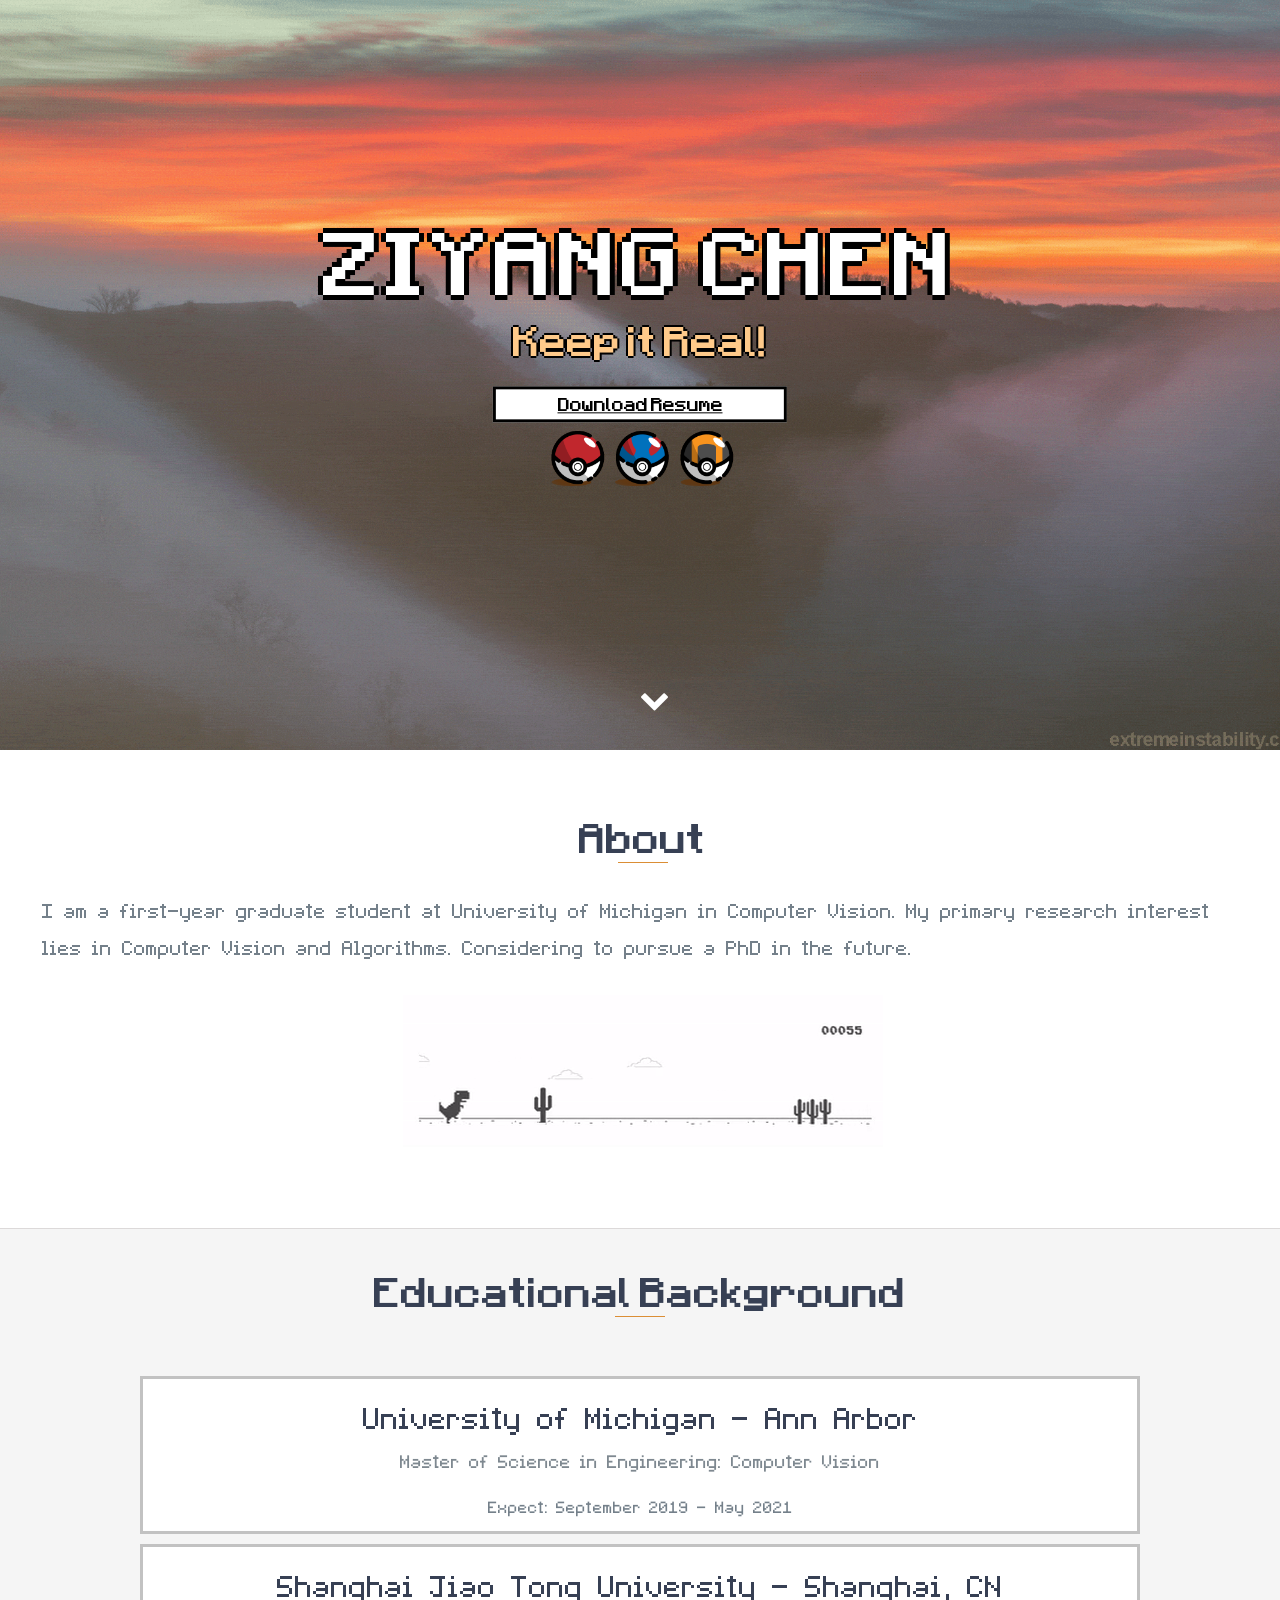
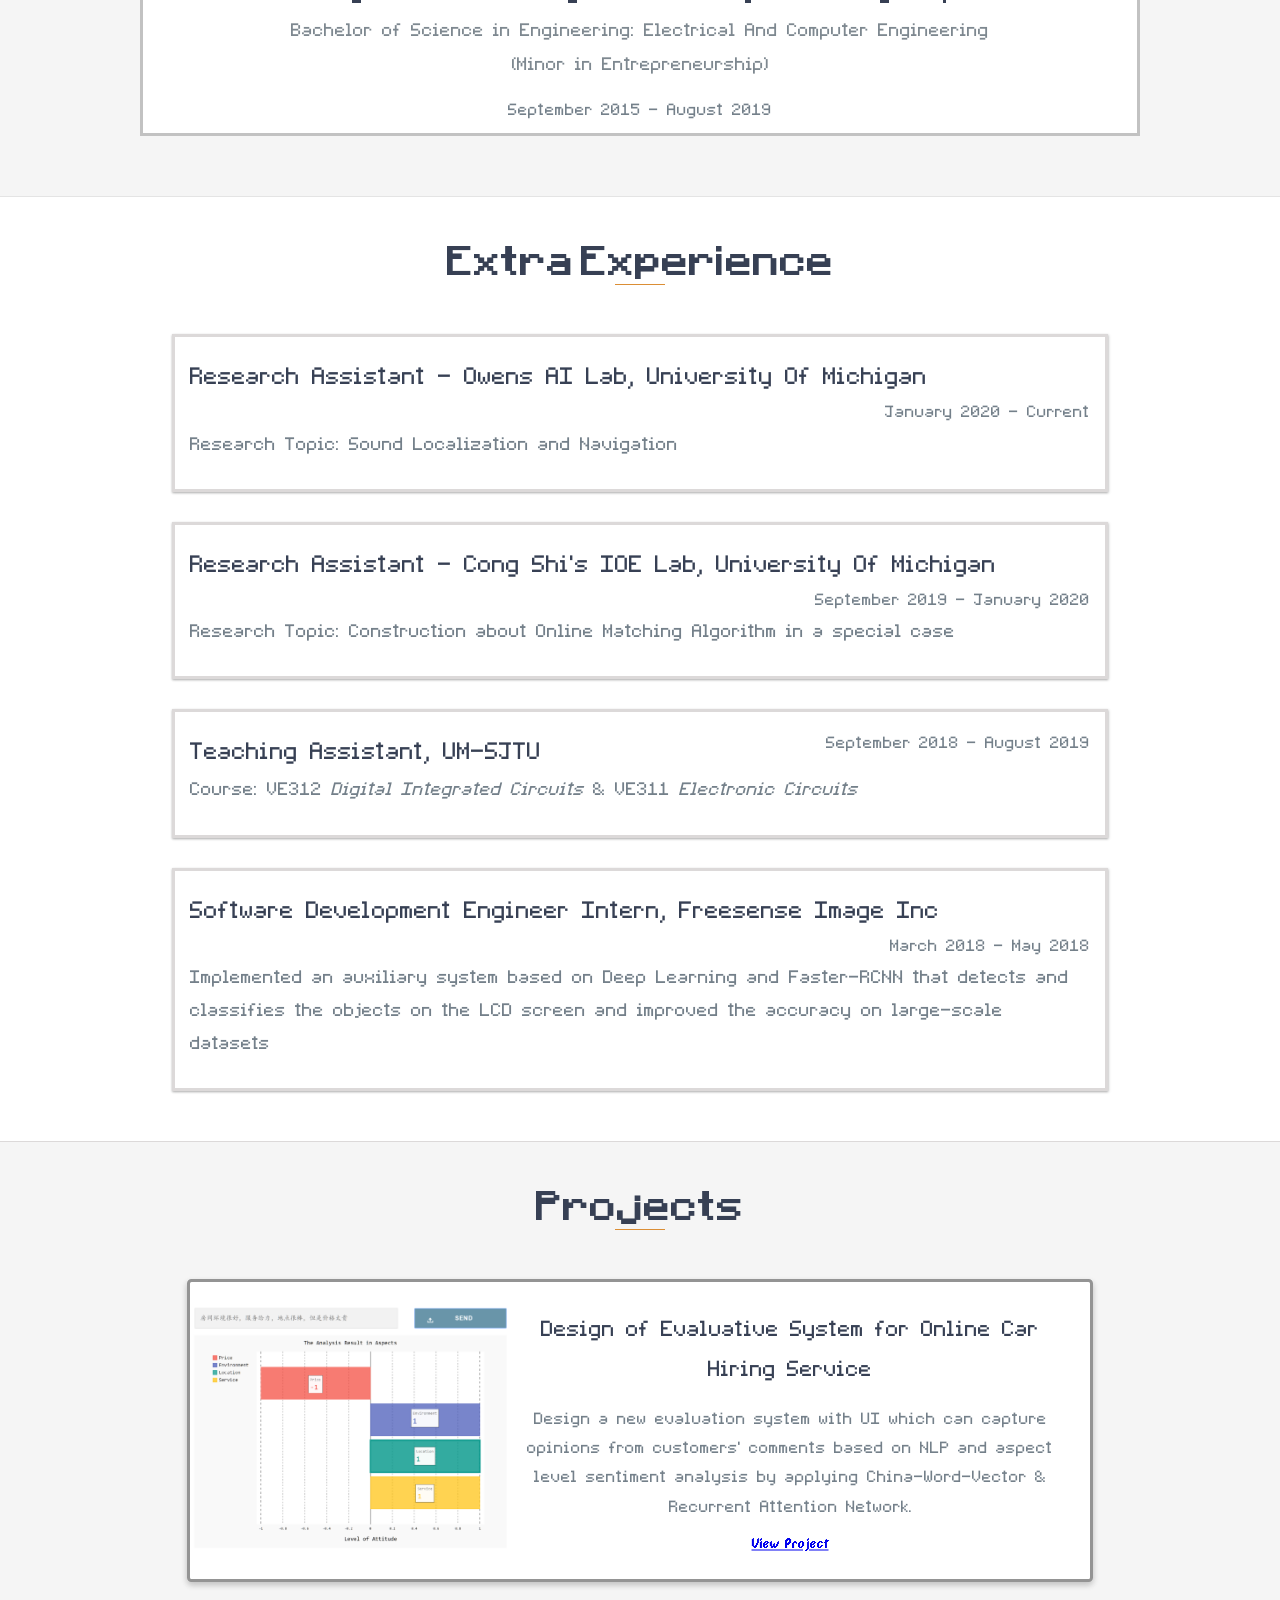
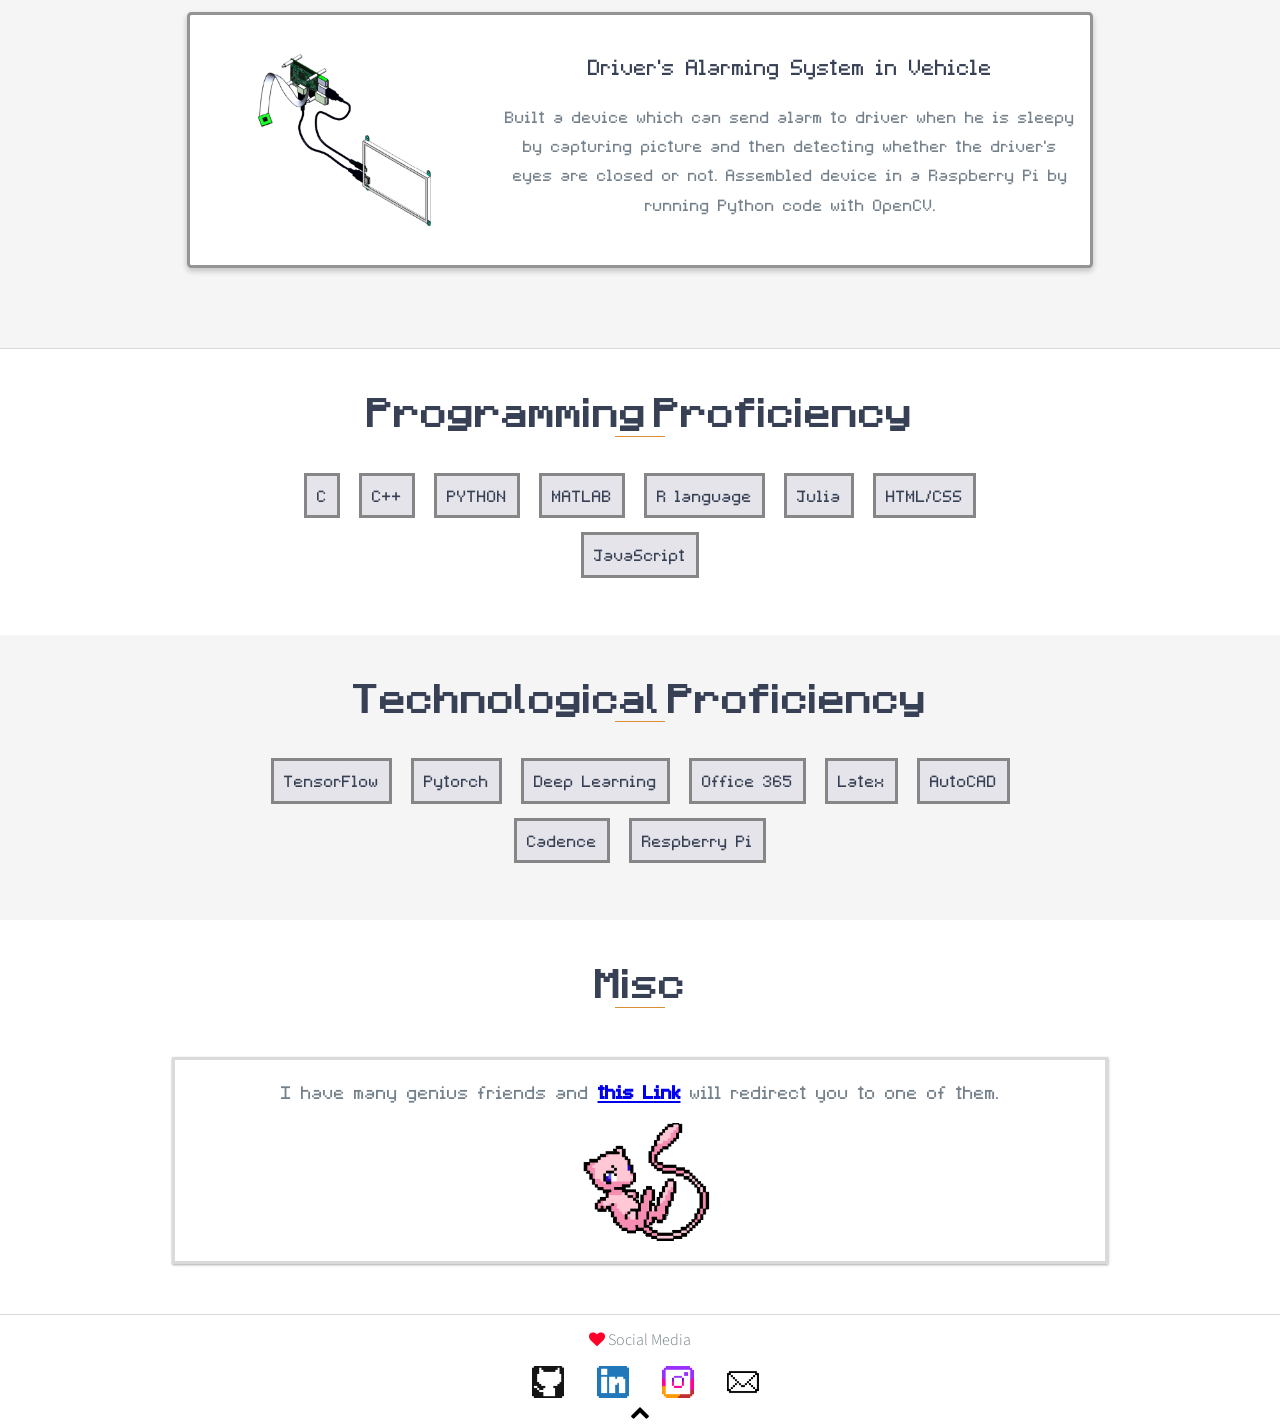
==== JustForFun/index.html @ d4f179ec "redesign" ====
﻿<!--
Tile: CZY's personal GitHub page 
Author: Ziyang Chen  
Cited from: Krishnakanth Alagiri (KK)
Description: This file contains all structure of my portfolio page
-->
<!DOCTYPE html>
<head>
  <meta charset="utf-8">
  <title>Ziyang Chen | IFICL
  </title>
  <meta http-equiv="X-UA-Compatible" content="IE=edge">
  <meta name="description" content="It is my perisonal website just for fun.">
  <meta name="author" content="Ziyang Chen">
  <meta name="viewport" content="width=device-width, initial-scale=1">
  <link rel="shortcut icon" href="images/favicon.ico" type="image/x-icon">
  <link rel="icon" href="images/favicon.ico" type="image/x-icon">
  <link rel="stylesheet" href="libs/font-awesome/css/font-awesome.min.css">
  <link rel="stylesheet" href="assets/css/styles.css">
  <link rel="stylesheet" href="assets/css/effects.css">
  <link rel="stylesheet" href="assets/css/retro.css">
</head>
<body>
  <section id="top" class="hero">
    <div id="hero-overlay">
      <section class="navigation">
        <header>
        </header>
      </section>
      <span id="to-top">
        <div class="down-arrow floating-arrow">
          <a href="#about">
            <i class="fa fa-chevron-down" aria-hidden="true">
            </i>
          </a>
        </div>
        <div class="hero-text" id="fadein hero-overlay">
          <h1>Ziyang Chen
          </h1>
          <h2>Keep it Real!
          </h2>
          <br>
          <div align="center"><a href="../docs/CV-Ziyang_Chen.pdf" class="btn"> Download Resume
          </a></div>
          <div align="center"><img src="images/balls.png" style="zoom:30%" alt = "pic" /></div>
        </div>
        </div>
      </span>
  </section>
  <section id="about">
    <h2 class="heading">About
    </h2>
    <p> I am a first-year graduate student at University of Michigan in Computer Vision. My primary research interest lies in Computer Vision and Algorithms. Considering to pursue a PhD in the future.
    </p>
    <!-- <div align="center"><img id='mypic' src="images/go.gif"
        onmouseover="this.src = 'images/self.jpg'; this.style = 'zoom:3%'"
        onmouseout="this.src = 'images/go.gif'; this.style = 'zoom:100%'" />
    </div> -->

    <div align="center"><img id = 'mypic' src="images/go.gif" onclick = "mynext()" />
      <script>
        var flag = 0;
        function mynext() {
          
          var img = document.getElementById('mypic');
          img.blur();
          if (flag == 0) {
            img.src = "../images/self.jpg";
            img.style = "zoom:3%";
            flag = 1;
          }
          else {
            img.src = "images/go.gif";
            img.style = "zoom:80%";
            flag = 0;
          }
        }
      </script>
    </div>
  </section>
  <div id="education" class="background-alt">
    <h2 class="heading">Educational Background
    </h2>
    <div id="education-timeline">
      <div data-date="September 2019 – Current">
        <h3> University of Michigan - Ann Arbor
        </h3>
        <h4> Master of Science in Engineering: Computer Vision
        </h4>
        <p>
          Expect: September 2019 - May 2021
        </p> 
      </div>
      <div data-date="September 2015 – August 2019">
        <h3> Shanghai Jiao Tong University - Shanghai, CN
        </h3>

        <h4>Bachelor of Science in Engineering: Electrical And Computer Engineering
        </br>
          (Minor in Entrepreneurship)
        </h4>
        <p>
          September 2015 - August 2019
        </p>
      </div>
    </div>
  </div>
  <div id="x-education">
    <h2 class="heading">Extra Experience
    </h2>
    <div class="x-education-block shadow">
      <h3>Research Assistant - Owens AI Lab, University Of Michigan
      </h3>
      <span class="x-education-date">January 2020 - Current
      </span>
      <h4> Research Topic: Sound Localization and Navigation
      </h4>
    </div>
    <div class="x-education-block shadow">
      <h3>Research Assistant - Cong Shi's IOE Lab, University Of Michigan
      </h3>
      <span class="x-education-date">September 2019 - January 2020
      </span>
      <h4> Research Topic: Construction about Online Matching Algorithm in a special case
      </h4>
    </div>
    <div class="x-education-block shadow">
      <h3>Teaching Assistant, UM-SJTU
      </h3>
      <span class="x-education-date">September 2018 - August 2019
      </span>
      <h4>Course: VE312 <I>Digital Integrated Circuits</I> & VE311 <I>Electronic Circuits </I>
      </h4>
    </div>
    <div class="x-education-block shadow">
      <h3>Software Development Engineer Intern, Freesense Image Inc
      </h3>
      <span class="x-education-date">March 2018 - May 2018
      </span>
      <h4>Implemented an auxiliary system based on Deep Learning and Faster-RCNN that detects and classifies the objects on the LCD screen and improved the accuracy on large-scale datasets
      </h4>
    </div>
  </div>
  <div id="projects" class="background-alt">
    <h2 class="heading">Projects
    </h2>
    <div class="container">
      <div class="row">
        <div class="project shadow-large">
          <div class="project-image">
            <img src="../images/capstone.png" style="zoom:22%; padding-top: 100px; padding-bottom: 100px;" alt="Capstone" />
          </div>
          <div class="project-info">
            <h3>Design of Evaluative System for Online Car Hiring Service
            </h3>
            <p>Design a new evaluation system with UI which can capture opinions from customers' comments based on NLP and aspect level sentiment analysis by applying China-Word-Vector & Recurrent Attention Network.
            </p>
            <a href="https://github.com/IFICL/VE450-Final-Project">View Project
            </a>
          </div>
        </div>
        <div class="project shadow-large">
          <div class="project-image">
            <img src="../images/VG101.png" style="zoom:32%; padding-top: 100px; padding-bottom: 100px; padding-left: 200px;" alt="VG101" />
          </div>
          <div class="project-info">
            <h3>Driver's Alarming System in Vehicle
            </h3>
            <p>Built a device which can send alarm to driver when he is sleepy by capturing picture and then detecting whether the driver's eyes are closed or not. Assembled device in a Raspberry Pi by running Python code with OpenCV. 
            </p>
          </div>
        </div>
      </div>
    </div>
  </div>
  <div id="skills">
    <h2 class="heading">Programming Proficiency
    </h2>
    <ul>
      <li>C
      </li>
      <li>C++
      </li>
      <li>PYTHON
      </li>
      <li>MATLAB
      </li>
      <li> R language
      </li>
      <li> Julia
      </li>
      <li> HTML/CSS
      </li>
      <li> JavaScript
    </ul>
  </div>
  <div id="skills" class="background-alt">
    <h2 class="heading">Technological Proficiency
    </h2>
    <ul>
      <li> TensorFlow
      </li>
      <li> Pytorch
      </li>
      <li> Deep Learning
      </li>
      <li> Office 365
      </li>
      <li> Latex
      </li>
      <li> AutoCAD
      </li>
      <li> Cadence
      </li>
      <li> Respberry Pi
      </li>
    </ul>
  </div>
  <!-- <div id="contact-me">
    <div id="contact-me-overlay">
      <h2 class="heading">Get in Touch
      </h2>
      <div id="contact-me-form">
        <form method="POST" action="about_blank">
          <input type="hidden" name="_subject" value="Contact request from personal website" />
          <input type="email" class="shadow" name="_replyto" placeholder="Your email" required>
          <textarea name="message" class="shadow" placeholder="Your message go here" required>
          </textarea>
          <button class="btn" type="submit">Send Message
          </button>
        </form>
      </div>
    </div>
  </div> -->
  <div id="x-education">
    <h2 class="heading"> Misc
    </h2>
    <div class="x-education-block shadow" style ="text-align: center">
      <!-- <h3>Lorem ipsum dolor sit
      </h3> -->
      <script>
        var sites = [
            'https://jasonqsy.github.io/',
            'https://c-t-a.me/#',
            'https://carolzxyzxy.github.io/',
            'https://yangych29.github.io/index.html',
            'https://w-yi.github.io/',
            'https://jinlinyi.github.io'
        ];
      
        function randomSite() {
            var i = parseInt(Math.random() * sites.length);
            location.href = sites[i];
        }
      </script>
      <h4>I have many genius friends and <a href='#' onclick="randomSite();"><b>this Link</b></a> will redirect you to one of them.
      </h4>
      <div align="center"><img src="images/mohuan.png" style="zoom:30%" alt="pic" /></div>
    </div>
    
  </div>
  <footer>
    </span>
  <div class="mobile">
    <p>
        <span class="fa fa-heart love">
          </a>
        </span> Social Media
    </p>
    <div class="social-mob">
      <a href="https://github.com/IFICL" target="_blank">
        <img src="assets/img/icons/GitHub.png" alt="IFICL - GitHub">
      </a>
      <a href="https://linkedin.com/" target="_blank">
        <img src="assets/img/icons/LinkedIn.png" alt="Ziyang Chen - LinkedIn">
      </a>
      <a href="https://www.instagram.com/" target="_blank">
        <img src="assets/img/icons/Instagram.png" alt="Ziyang Chen - Instagram">
      </a>
      <a href="mailto:czyang@umich.edu" target="_blank">
        <img src="assets/img/icons/Mail.png" alt="Ziyang Chen - Mail">
        </div>
    </div>
    <span id="to-top">
      <div class="up-arrow floating-arrow">
        <a href="#top">
          <i class="fa fa-chevron-up" aria-hidden="true">
          </i>
        </a>
      </div>
      </footer>
    <script src="https://ajax.googleapis.com/ajax/libs/jquery/1.12.4/jquery.min.js">
    </script>
    </body>
  </html>
---- JustForFun/assets/css/styles.css ----
/*
*	 Title: Pixel Portfolio Stylesheet
*  Author: Krishnakanth Alagiri (KK)
*  Repo: https://github.com/KrishnaAlagiri/Pixel-Portfolio-Webite
*  Issues: https://github.com/KrishnaAlagiri/Pixel-Portfolio-Webite/issues
*  Description: This file contains all the styles associated with the page
*/
/* General Attributes */
@import url('https://fonts.googleapis.com/css?family=Roboto:300,900|Source+Sans+Pro:300,400');
@font-face {
font-family: "retro";
src: url("../../libs/fonts/Pixel-Miners.otf") format("opentype");
}
@font-face {
font-family: "retro1";
src: url("../../libs/fonts/dpcomic.ttf") format("truetype");
}
@font-face {
font-family: "myfont";
src: url("../../libs/fonts/EXEPixelPerfect.ttf") format("truetype");
}
html {
scroll-behavior: smooth;
font-size: 18px;
-webkit-font-smoothing: antialiased;
cursor: URL("../../assets/img/cursor/cursor.png"), auto !important;
}
body {
margin: 0;
padding: 0;
border: none;
font-family: 'retro1', sans-serif;
line-height: 1.15;
font-size: 16px;
}
.background-alt {
background: #F5F5F5;
margin: 0;
padding: 0;
border: none;
}
.shadow {
box-shadow: 1px 1px 3px rgba(0, 0, 0, 0.12), 0px 1px 2px rgba(0, 0, 0, 0.24);
}
.shadow-large {
box-shadow: 0px 3px 6px rgba(0, 0, 0, 0.08), 0px 3px 6px rgba(0, 0, 0, 0.15);
}
.heading {
position: relative;
display: inline-block;
font-family: 'retro', sans-serif;
font-size: 2.0em;
font-weight: 300;
margin: 0 0 30px 0;
}
.heading:after {
position: absolute;
content: '';
top: 100%;
height: 1px;
width: 50px;
left: 0;
right: 0;
margin: 0 auto;
background: #db8e35;
}
.btn {
color:inherit;
font-family: "retro", sans-serif;
font-size: 0.9em;
background: white;
padding: 0.3rem 3.4rem;
border: 3px solid black;
margin-right: 2.6rem;
box-shadow: 0 0 0 black;
transition: all 0.2s;
padding-top: 10px;
/* position:absolute;
left: 26.5% */
}
.btn:last-child {
margin: 0;
}
a, .slider {
cursor: URL("../../assets/img/cursor/cursor-click.png"), auto;
}
.btn:hover {
box-shadow: 0.4rem 0.4rem 0rem black;
cursor: URL("../../assets/img/cursor/cursor-click.png"), auto;
/*transform: translate(-0.4rem, -0.4rem);*/
}
.btn:active {
box-shadow: 0 0 0 black;
transform: translate(0, 0);
cursor: URL("../../assets/img/cursor/cursor-click.png"),active;
}
/* Hero section */
.hero {
min-height: 750px;
background: url("../../assets/img/hero-min.gif") center center;
-webkit-background-size: cover;
-moz-background-size: cover;
-o-background-size: cover;
background-size: cover;
position: relative;
text-align: center;
align-items: center;
}
.hero .down-arrow a{
color: #fff;
font-size: 30px;
position: absolute;
bottom: 30px;
left: 50%;
animation: pulsate 1.4s ease;
animation-iteration-count: infinite;
padding-top: 5px
}
.hero .down-arrow a:hover {
color: #fff;
text-shadow: 2px 2px 4px rgba(128, 49, 0, 0.8);
transition:.5s ease all;
}
.hero-text {
position:absolute;
z-index:10;
top:50%;
left:50%;
transform:translate(-50%, -50%);
text-align:center;
}
.hero-text h1, .hero-text h2 {
margin:0;
color: #fff;
}
.hero-text h1 {
color:#fff;
font-family: "retro", sans-serif;
font-weight:900;
font-size:4.35em;
text-transform:uppercase;
letter-spacing:0.05em;
line-height:1.1em;
margin-bottom:15px;
text-shadow: -5px 0 black, 0 5px black, 5px 0 black, 0 -5px black;
}
.hero-text h2 {
color:#1a1611;
font-family: "retro", sans-serif;
font-weight:400;
font-size:2em;
color: #ffca8a;
text-shadow: -2px 0 black, 0 2px #000, 2px 0 #000, 0 -2px #000;
margin-bottom:15px
}
#hero-overlay {
position:absolute;
height:100%;
width:100%;
top: 0px;
right: 0px;
bottom: 0px;
left: 0px;
background:rgba(236, 175, 8, 0.2);
}
/* About Section */
#about {
display: flex;
align-items: center;
justify-content: center;
margin: 0 auto;
padding: 75px 5px;
padding-left: 200px;
border-bottom: 1px solid #dcd9d9;
font-family: 'retro1', sans-serif;
}
#about h2 {
color: #374054;
position:absolute;
align-items: center;
justify-content: center;
text-align: left;
z-index:10;
top:50%;
left:0%;
text-align:center;
float: left;
width: 33.33%;
position: relative;
padding-left: 15px;
padding-right: 15px;
min-height: 1px;
font-size: 2.0em;
}
#about p {
color: #74808a;
margin: 0;
padding-bottom: 30px;
padding-right: 11em;
font-size: 2.0em;
/* Delete this parameter and the font will restored. */
font-family: myfont;
}
#about img{
    cursor: pointer;
    transition: all 0.6s;
}
#about img:hover{
    transform: scale(1.2);
}

/* education Section */
#education {
padding: 50px 15px;
text-align: center;
border-bottom: 1px solid #e4e4e4;
}
#education h2 {
color: #374054;
}
#education-timeline {
margin: 30px auto 0 auto;
position: relative;
max-width: 1000px;
}
#education-timeline div {
background: #fff;
padding: 10px;
margin-bottom: 10px;
border: 3px solid #c2c2c2
}
#education-timeline h3 {
font-size: 3.0em;
font-weight: 300;
color: #374054;
display: inline-block;
margin: 0;
/* Delete this parameter and the font will restored. */
font-family: myfont;
}
#education-timeline h4 {
font-size: 1.8em;
font-weight: 300;
color: #7e8890;
margin: 0 0 15px 0;
/* Delete this parameter and the font will restored. */
font-family: myfont;
}
#education-timeline p {
color: #74808a;
font-size: 1.6em;
/* Delete this parameter and the font will restored. */
font-family: myfont;
margin: 0;
}
#education-timeline:before,#education-timeline:after {
content: none;
}
/* x(xtra)education Section */
#x-education {
padding: 50px 15px 20px 15px;
border-bottom: 1px solid #dcd9d9;
text-align: center
}
#x-education h2 {
color: #374054;
margin-bottom: 50px;
}
.x-education-block {
max-width: 900px;
margin: 0 auto 30px auto;
padding: 15px;
border: 3px solid #dcd9d9;
text-align: left;
}
.x-education-block h3 {
font-weight: 500;
float: left;
margin: 0;
color: #374054;
font-size: 2.4em;
/* Delete this parameter and the font will restored. */
font-family: myfont;
}
.x-education-block span {
color: #74808a;
float: right;
/* Delete this parameter and the font will restored. */
font-family: myfont;
font-size: 1.6em;
}
.x-education-block h4 {
color: #74808a;
clear: both;
font-weight: 500;
margin: 0 0 15px 0;
font-size: 1.8em;
/* Delete this parameter and the font will restored. */
font-family: myfont;
}
.x-education-block p,.x-education-block ul {
margin: 0;
color: #74808a;
font-size: inherit;
font-size: 1.5em;
}
.x-education-block ul {
padding: 0 0 0 15px;
font-size: 1.5em;
}
/* projects Section */
#projects {
padding: 50px 15px;
border-bottom: 1px solid #dcd9d9;
text-align: center;
}
#projects h2 {
color: #374054;
margin-bottom: 50px;
}
.project {
position: relative;
max-width: 900px;
margin: 0 auto 30px auto;
overflow: hidden;
background: #fff;
border-radius: 4.5px;
border: 3px solid #949494;
}
.project-image {
float: left;
}
.project-cc-image {
min-width: 300px;
min-height: 300px;
background-position: center center;
background-size: cover;
background-repeat: no-repeat;
}
.project-image img:before {
content: ' ';
position: absolute;
background-image: url("../../assets/img/fallback.jpg");
display: inline-block;
min-width: 300px;
min-height: 300px;
background-repeat: no-repeat;
}
.project-info {
position: absolute;
top: 50%;
transform: translateY(-50%);
margin-left: 300px;
padding: 15px;
}
.project-info h3 {
font-size: 2.2em;
font-weight: 300;
color: #374054;
margin: 0 0 15px 0;
/* Delete this parameter and the font will restored. */
font-family: myfont;
}
.project-info p {
color: #74808a;
margin: 0 0 15px 0;
font-size: 1.6em;
/* Delete this parameter and the font will restored. */
font-family: myfont;
}
#more-projects {
display: none;
}
/* skills Section */
#skills {
padding: 50px 15px;
text-align: center;
}
#skills h2 {
color: #374054;
margin-bottom: 30px;
}
#skills ul {
display: block;
margin: 0 auto;
padding: 0;
max-width: 800px;
}
#skills li {
display: inline-block;
margin: 7px;
padding: 5px 10px;
color: #374054;
background: #e4e4ea;
list-style: none;
font-size: 1.6em;
border: 3px solid #868687;
/* Delete this parameter and the font will restored. */
font-family: myfont;
}
/* contact Section */
#contact-me {
padding: 50px 15px;
/*Blue Just in case*/
/*background:#3498db;*/
/*Orange (alt. #ffa500)*/
background: #f39c12;
text-align: center;
background-image: url("../../assets/img/contact_us.jpg");
}
#contact-me h2 {
margin: 0 0 15px 0;
color: #fff;
font-weight: 500;
}
#contact-me-form {
max-width: 500px;
margin: 0 auto;
}
#contact-me-form input,#contact-me-form textarea {
display: block;
width: 100%;
padding: 10px;
border-radius: 4px;
border: none;
margin-bottom: 10px;
font-size: 0.8em;
/*Red Textbox Colour*/
background: #aa381c;
color: #fff;
transition: .5s ease all;
}
#contact-me-form textarea {
height: 150px;
}
#contact-me-form button {
display: block;
width: 105%;
}
#contact-me-form input:focus,#contact-me-form textarea:focus,#contact-me-form textarea:hover,#contact-me-form input:hover {
outline: none;
color: #b35542;
}
#contact-me-form input::-webkit-input-placeholder,#contact-me-form textarea::-webkit-input-placeholder {
color: #f2f2f2;
}
#contact-me-form textarea,#contact-me-form input {
color:inherit;
font-family: "retro", sans-serif;
background: white;
margin-right: 2.6rem;
border: 3px solid black;
}
#contact-me-form textarea:focus,#contact-me-form input:focus,#contact-me-form textarea:hover,#contact-me-form input:hover{
cursor: URL("../../assets/img/cursor/cursor-edit.png"), auto;
}
#contact-me-form textarea:focus,#contact-me-form input:focus {
border: 3px solid #209cee;
box-shadow: 0 0 0 #209cee;
}
#contact-me-form input::-webkit-input-placeholder,#contact-me-form textarea::-webkit-input-placeholder {
color: #000;
}
/* Footer Section */
footer {
font-family: 'Source Sans Pro', sans-serif;
text-align: center;
position: relative;
clear: both;
color: #74808a;
font-size: 16px;
font-weight: 300;
z-index: 10;
height: 3em;
margin-top: 0em;
}
.copyright {
padding-top: 20px;
}
.copyright p {
margin: 0;
color: #74808a;
}
.up-arrow a {
color: #000;
font-size: 20px;
}
.up-arrow a:hover {
color: #f39c12;
text-shadow: 2px 2px 4px rgba(128, 49, 0, 0.3);
}
.love {
color:rgb(255, 0, 42);
animation-name: Heartbeat;
animation-duration: 1s;
animation-iteration-count: infinite;
animation-timing-function: linear;
}
footer p{
align-content: center;
}
footer table{
table-layout: fixed;
font-family: 'Source Sans Pro', sans-serif;
font-size: 16px;
position: relative;
text-align: center;
align-items: center;
width: 100%;
}
.social {
text-align: right;
/*	margin-top: -3.7em;	*/
}
.social a {
color: #74808a;
font-size: 1.25em;
padding: 10px;
display: inline-block;
}
.social-mob img{
width: 2.0em;
height: 2.0em;
padding-right: 10px;
padding-left: 20px;
}
.social-mob a{
color: #FFFFFF;
text-decoration: none;
}
.social-mob img:hover {
transition:.3s ease all;
text-shadow: 2px 2px 4px rgba(128, 49, 0, 0.05);
}
/* Switch */
.switch {
position: absolute;
top: 35px;
right: 35px;
display: inline-block;
width: 60px;
height: 34px;
border: 3px solid #2e2e2e;
}
.switch input {
opacity: 0;
width: 0;
height: 0;
}
.slider {
position: absolute;
cursor: pointer;
top: 0;
left: 0;
right: 0;
bottom: 0;
background-color: #ccc;
-webkit-transition: .4s;
transition: .4s;
}
.slider:before {
position: absolute;
content: "";
height: 26px;
width: 26px;
left: 0px;
bottom: 1px;
background-color: white;
-webkit-transition: .4s;
transition: .4s;
border: 3px solid #2e2e2e;
}
input:checked + .slider {
background-color: #209cee;
}
input:focus + .slider {
box-shadow: 0 0 1px #209cee;
}
input:checked + .slider:before {
-webkit-transform: translateX(26px);
-ms-transform: translateX(26px);
transform: translateX(26px);
}
/* Switch */
.switch {
position: absolute;
top: 35px;
right: 35px;
display: inline-block;
width: 60px;
height: 34px;
}
.switch input {
opacity: 0;
width: 0;
height: 0;
}
.slider {
position: absolute;
cursor: pointer;
top: 0;
left: 0;
right: 0;
bottom: 0;
background-color: #ccc;
-webkit-transition: .4s;
transition: .4s;
}
.slider:before {
position: absolute;
content: "";
height: 26px;
width: 26px;
left: 4px;
bottom: 4px;
background-color: white;
-webkit-transition: .4s;
transition: .4s;
}
input:checked + .slider {
background-color: #2196F3;
}
input:focus + .slider {
box-shadow: 0 0 1px #2196F3;
}
input:checked + .slider:before {
-webkit-transform: translateX(26px);
-ms-transform: translateX(26px);
transform: translateX(26px);
}
/* @media queries */
/* Tablets (Mostly iPads, 992px and below) */
@media only screen and (max-width: 1425px){
#about {
display: block;
position: relative;
padding-left: 10px;
text-align: center;
width: auto;
float: none;
}
#about h2 {
text-align: center;
width: auto;
float: none;
}
#about p {
text-align: left;
width: auto;
float: none;
padding-right: 1em;
padding-left: 1em;
}
}
/* If the orientation of the screen is Portrait */
@media only screen and (orientation: Portrait) {
.btn {
color:inherit;
font-family: "retro", sans-serif;
font-size: 0.9em;
background: white;
padding: 0.3rem 3.4rem;
border: 3px solid black;
margin-right: 2.6rem;
box-shadow: 0 0 0 black;
transition: all 0.2s;
}
.hero-text h1 {
font-size:2em;
letter-spacing:0.05em;
line-height:1.25em;
margin-bottom:15px;
text-shadow: -2.5px 0 black, 0 2.5px black, 2.5px 0 black, 0 -2.5px black;
}
.hero{
background: url("../../assets/img/hero-mob.jpg") center center;
}
.hero-text h2 {
font-size:1em;
margin-bottom:15px;
}
.project-image {
display: none;
}
.project-info {
position: relative;
margin: 0;
padding: 30px 15px;
top: auto;
transform: none;
}
#contact-me-form {
width: 70%;
}
.desktop {
display: none;
}
.social {
display: none;
}
.mobile {
display: inline-block ;
text-align: center;
}
footer table{
display: none;
}
.social-mob {
text-align: right;
display: inline-block;
/*	margin-top: -3.7em;	*/
}
.social-mob a {
color: #74808a;
font-size: 1.25em;
padding: 10px;
display: inline-block;
}
.social-mob a:hover {
color: #f39c12;
transition:.3s ease all;
}
}
---- JustForFun/assets/css/effects.css ----
/*
*	 Title: Portfolio Effects Stylesheet
*  Author: Krishna Alagiri (KK)
*  Repo: https://github.com/KrishnaAlagiri/Potential-Waffle
*  Issues: https://github.com/KrishnaAlagiri/Potential-Waffle/issues
*
*  Description: This file contains all the animations/effects associated with the styles */
/* Animation Section */
@keyframes pulsate {
	from {
    opacity: 0;
    transform: translate3d(0, -40%, 0);
  }
  to {
    opacity: 1;
    transform: translate3d(0, 0, 0);
  }
}
@keyframes Heartbeat {
  0% {
    transform: scale(0.9)
  }
  50% {
    transform: scale(0.7)
  }
  100% {
    transform: scale(1.0)
  }
}
/* Fade In Animation */
#fadein {
    animation: fadein 2s;
    -moz-animation: fadein 2s; /* Firefox */
    -webkit-animation: fadein 2s; /* Safari and Chrome */
    -o-animation: fadein 2s; /* Opera */
}
@keyframes fadein {
    from {
        opacity:0;
    }
    to {
        opacity:1;
    }
}
/* Firefox */
@-moz-keyframes fadein {
    from {
        opacity:0;
    }
    to {
        opacity:1;
    }
}
/* Safari and Chrome */
@-webkit-keyframes fadein {
    from {
        opacity:0;
    }
    to {
        opacity:1;
    }
}
/* Opera */
@-o-keyframes fadein {
    from {
        opacity:0;
    }
    to {
        opacity: 1;
    }
}

/* Slide Effect */
@keyframes slide {
  from {
    background-position: 0 0;
  }

  to {
    background-position: -120px 60px;
  }
}
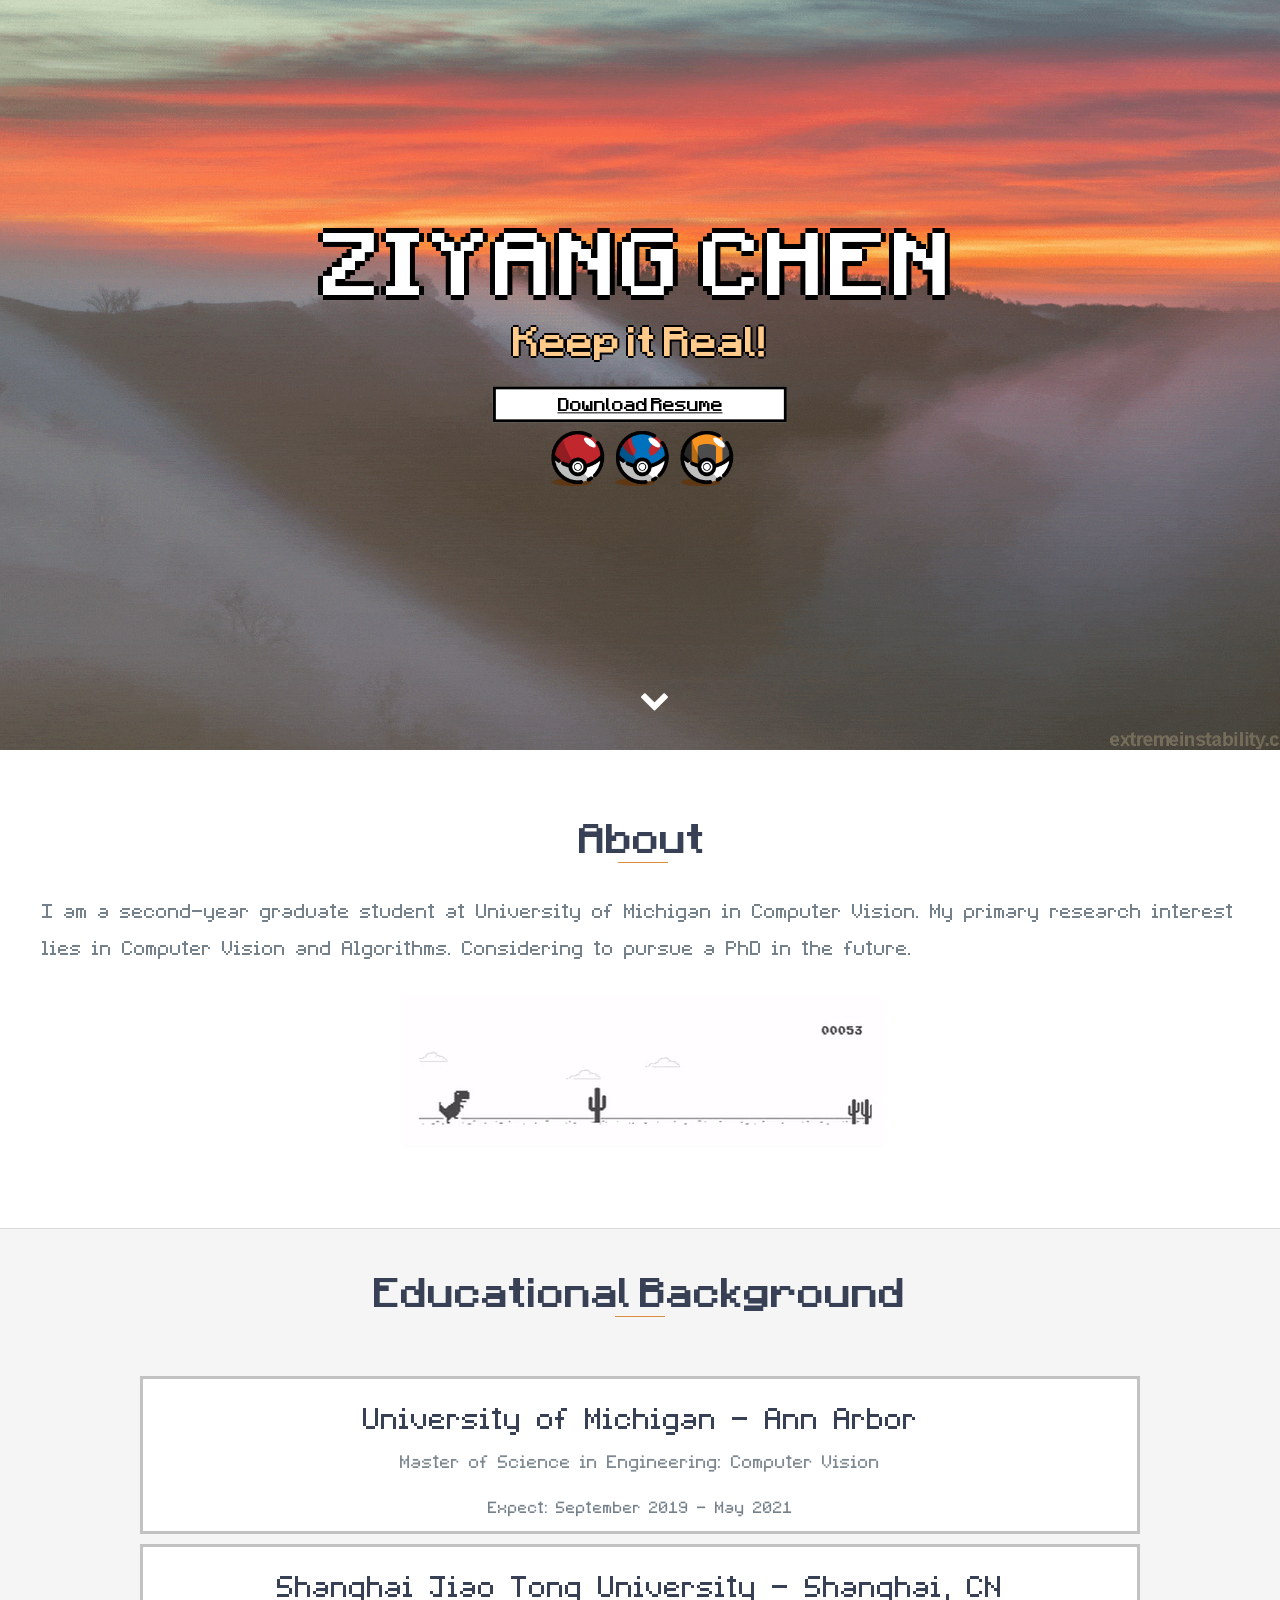
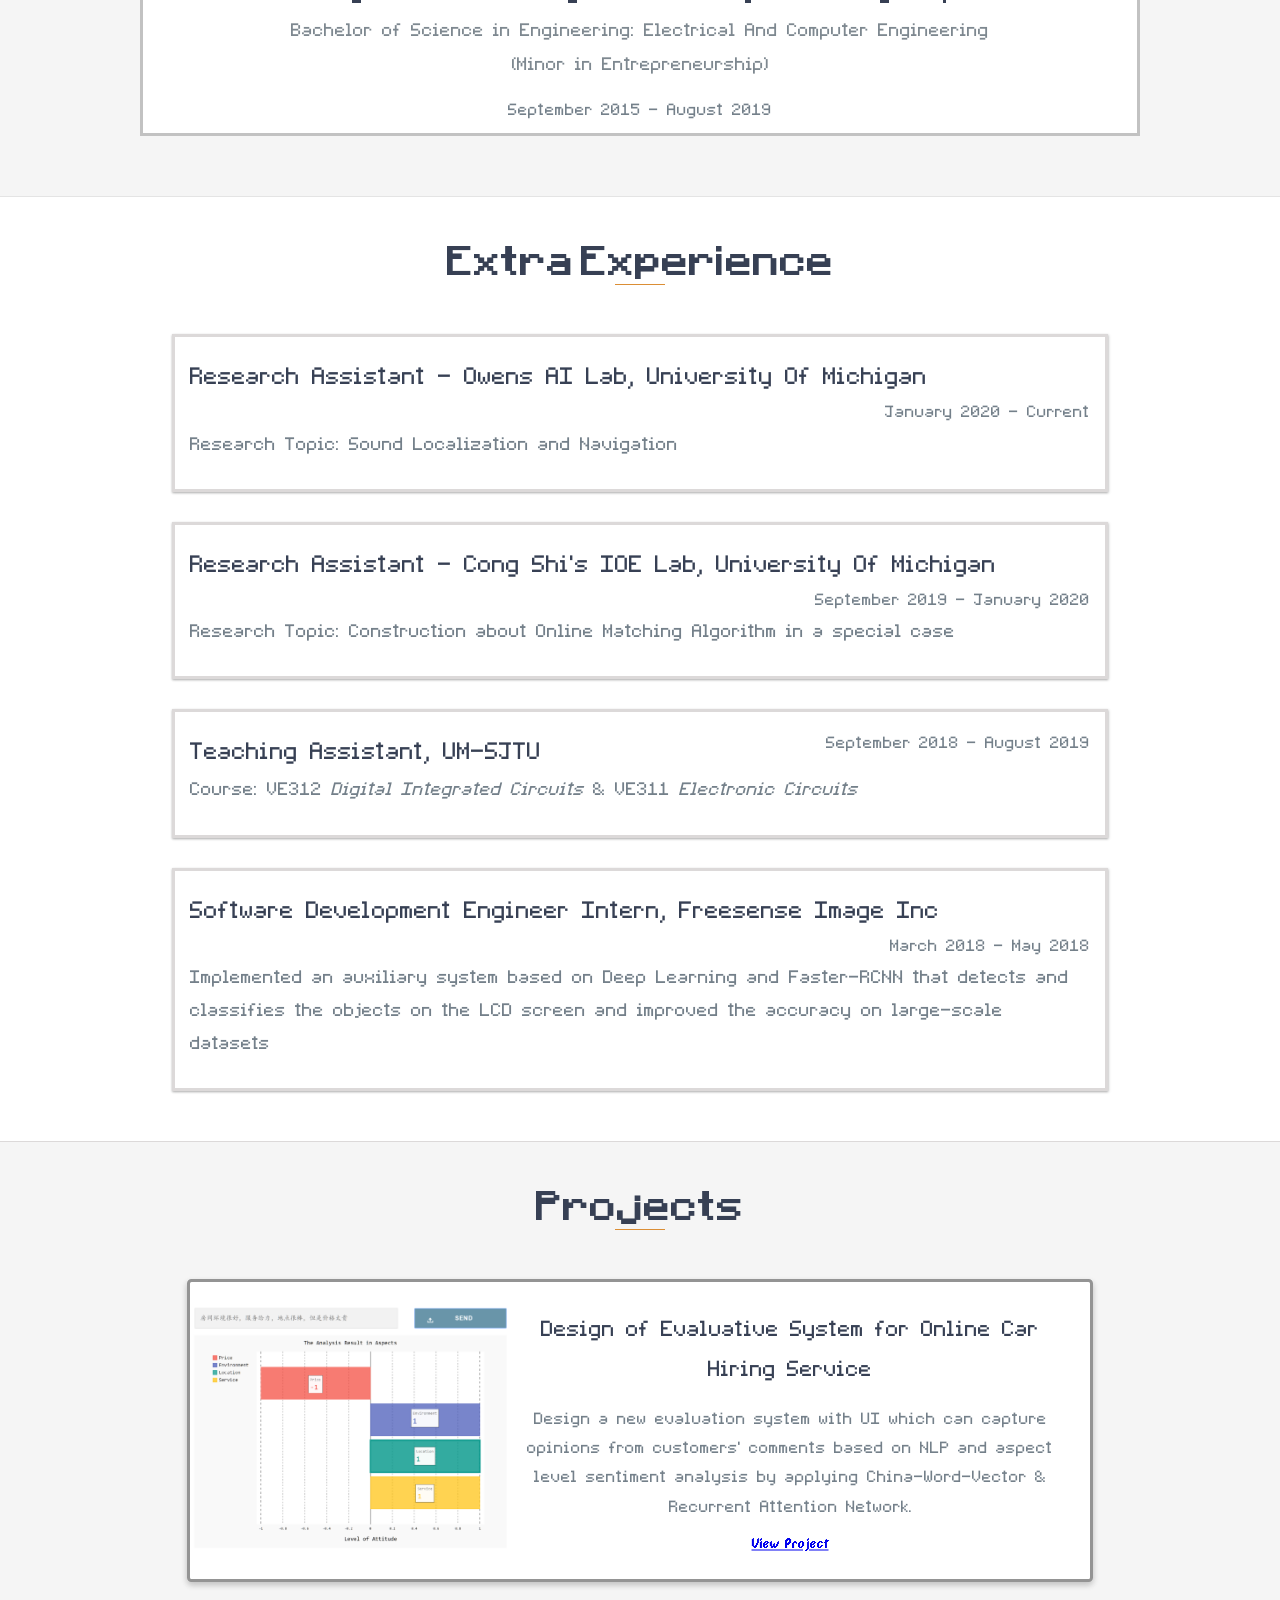
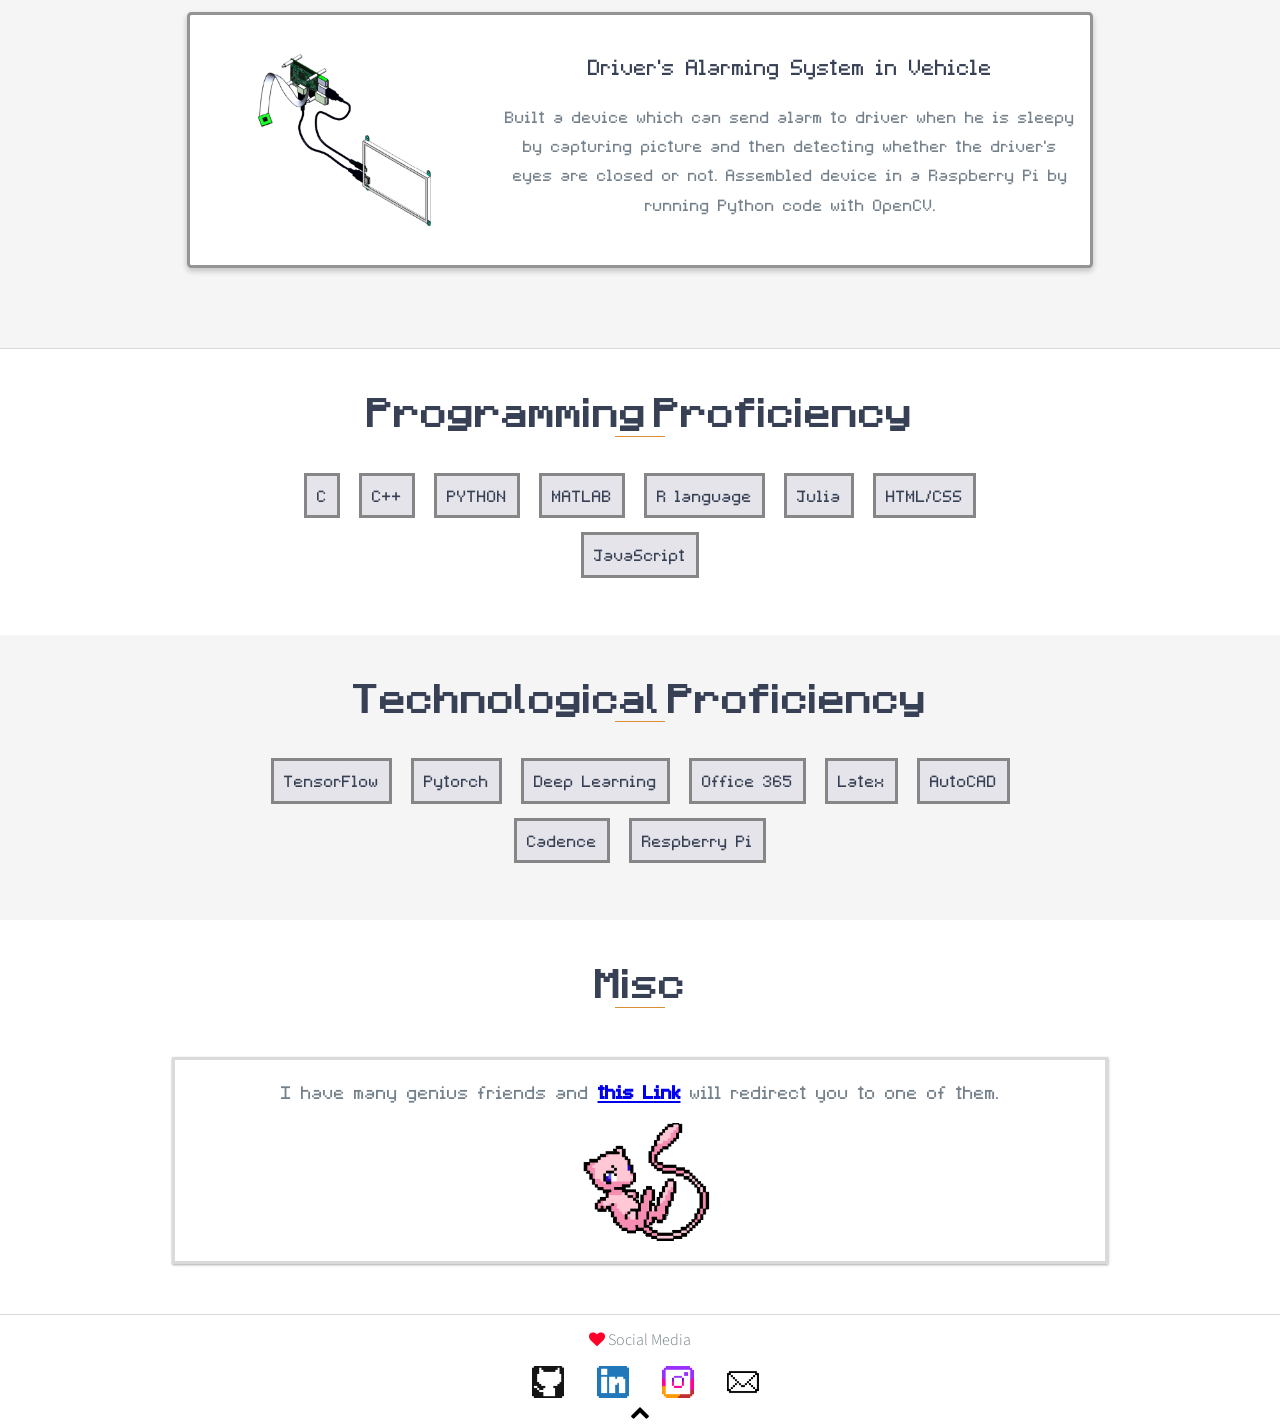
==== commit 8093332e: "update" ====
--- a/JustForFun/index.html
+++ b/JustForFun/index.html
@@ -50,7 +50,7 @@
   <section id="about">
     <h2 class="heading">About
     </h2>
-    <p> I am a first-year graduate student at University of Michigan in Computer Vision. My primary research interest lies in Computer Vision and Algorithms. Considering to pursue a PhD in the future.
+    <p> I am a second-year graduate student at University of Michigan in Computer Vision. My primary research interest lies in Computer Vision and Algorithms. Considering to pursue a PhD in the future.
     </p>
     <!-- <div align="center"><img id='mypic' src="images/go.gif"
         onmouseover="this.src = 'images/self.jpg'; this.style = 'zoom:3%'"
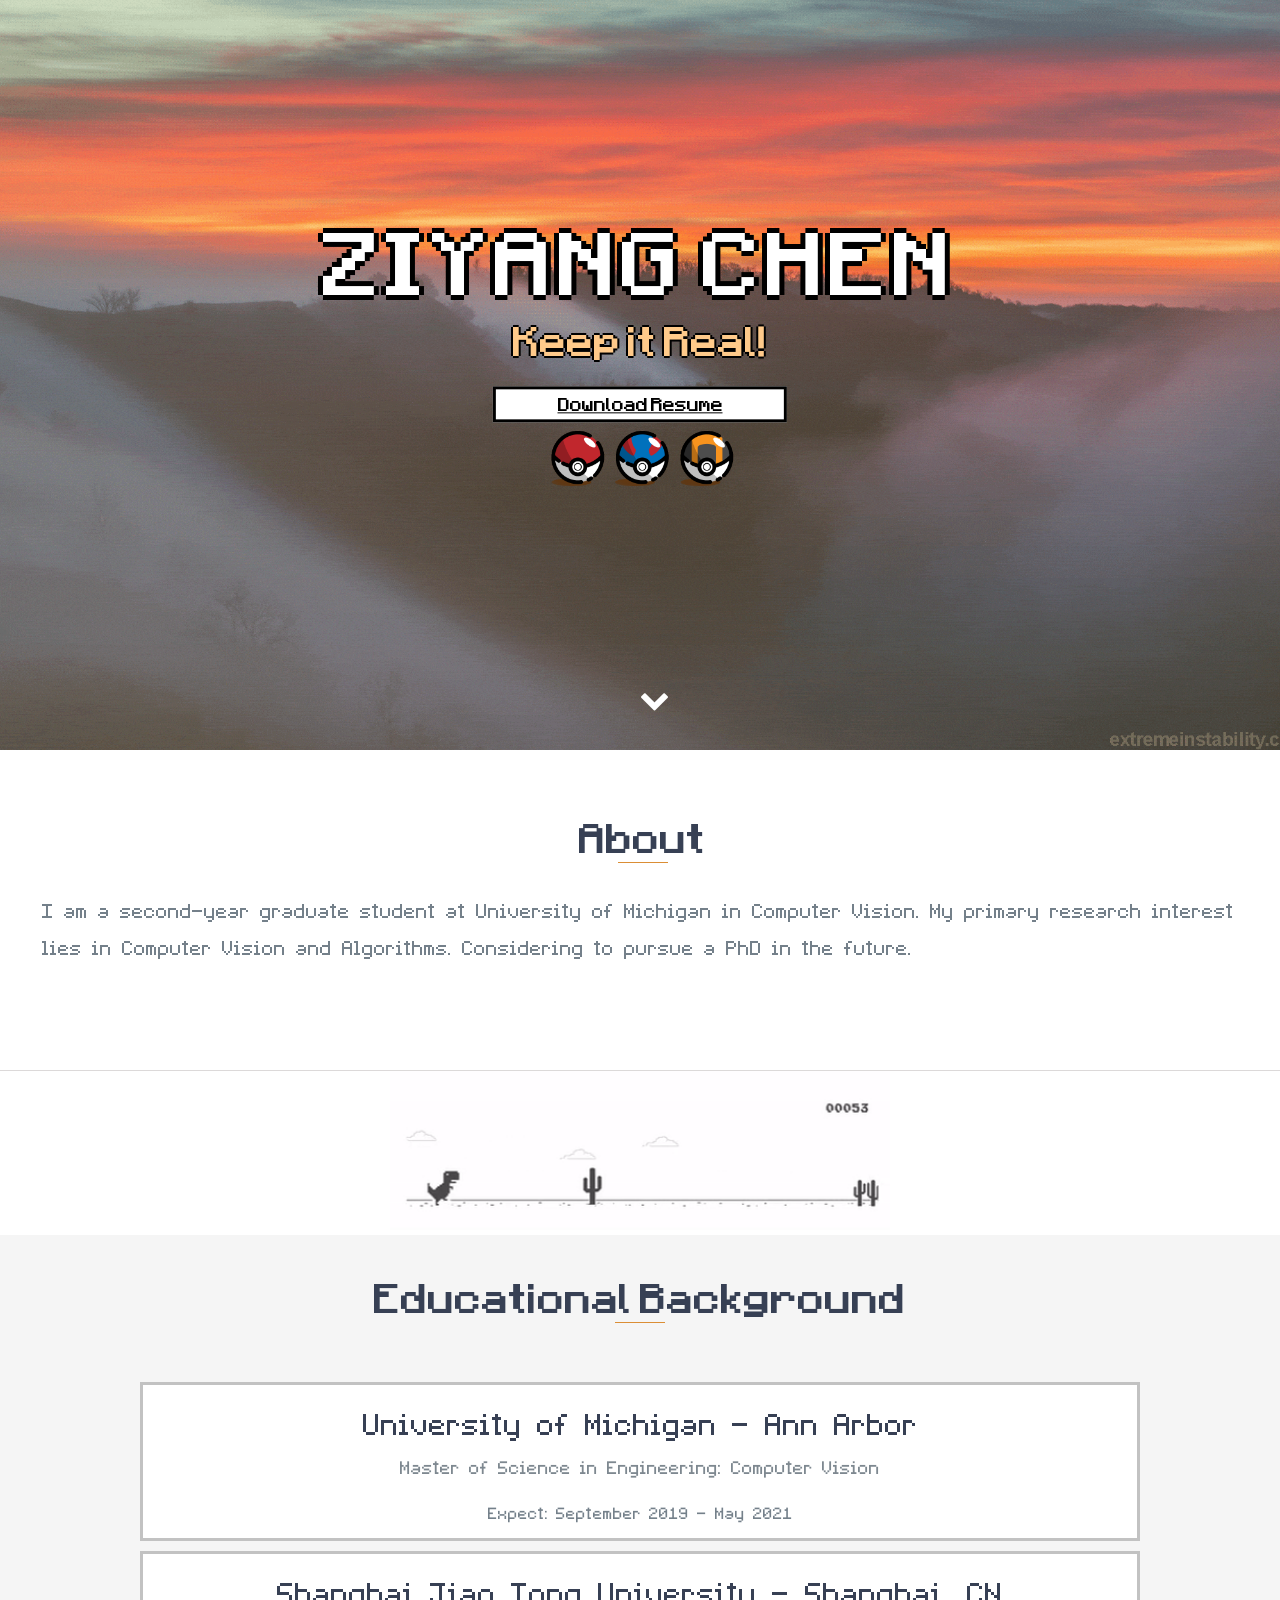
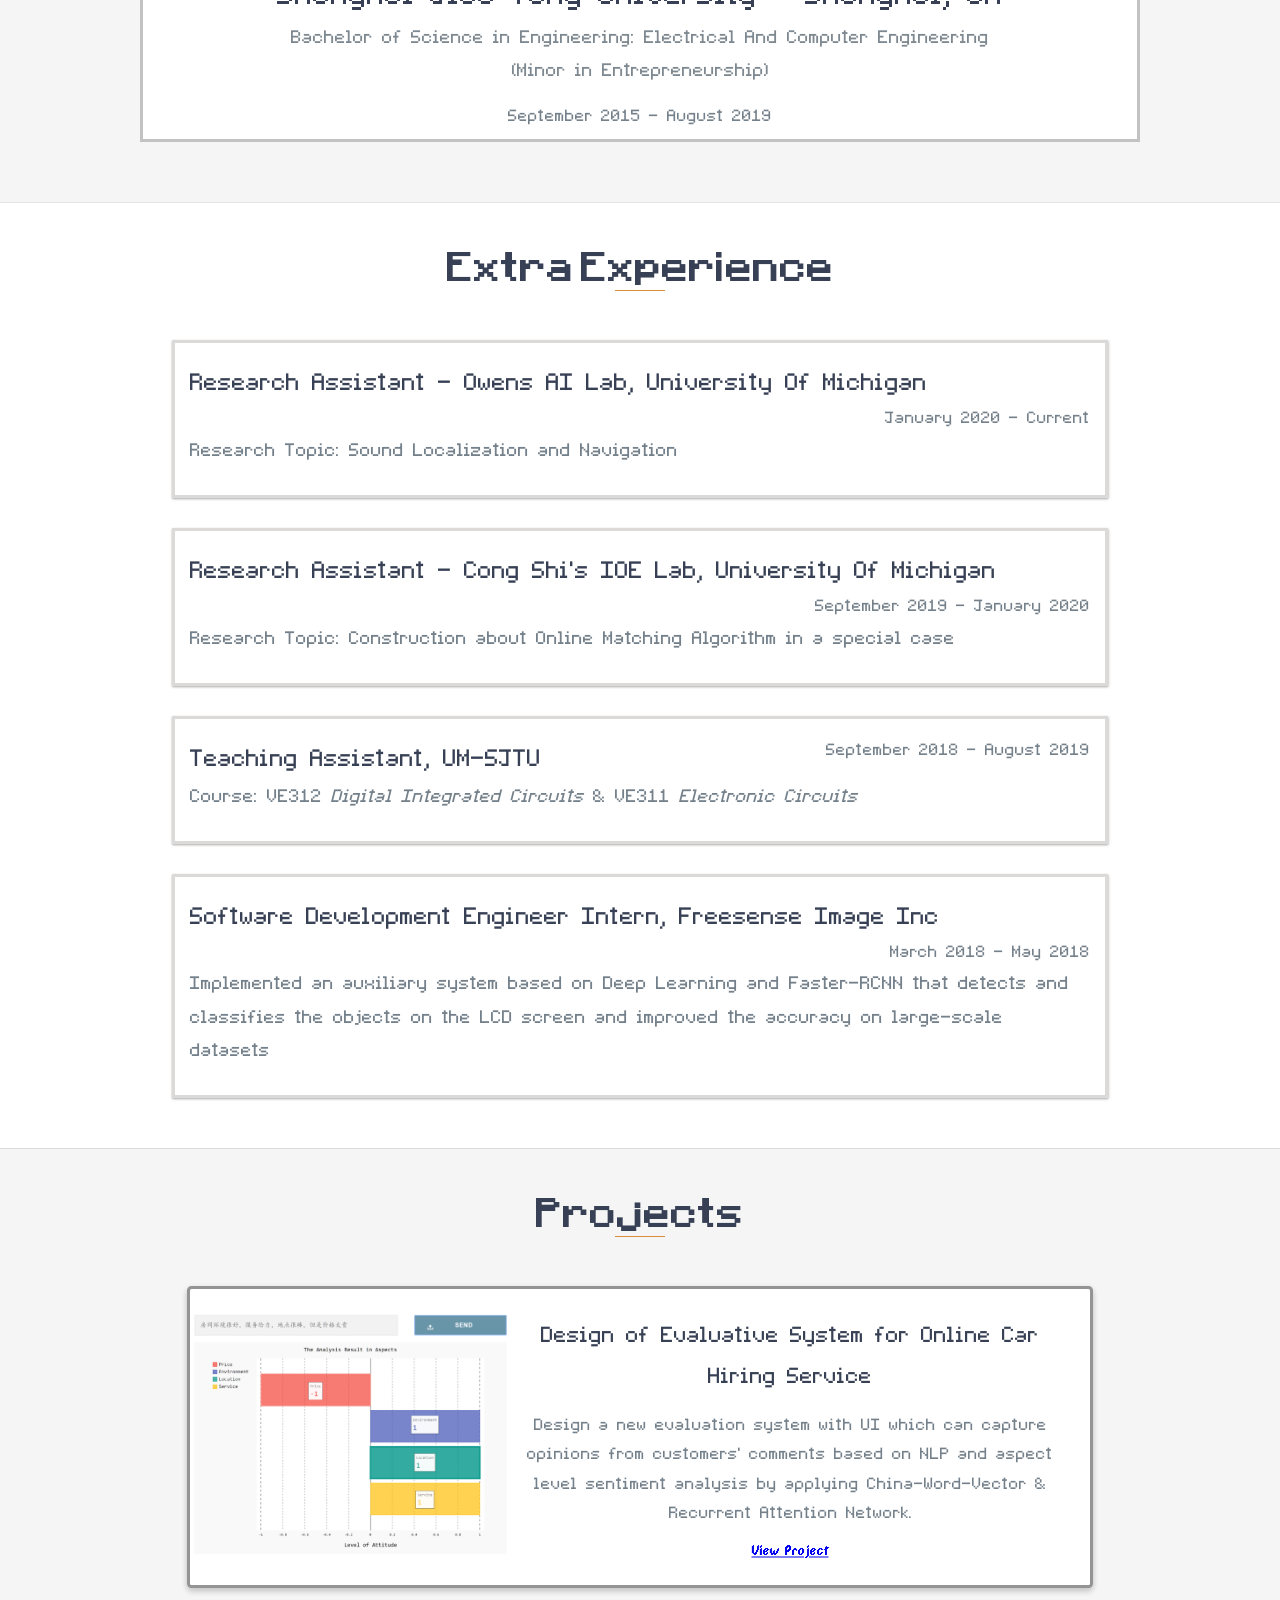
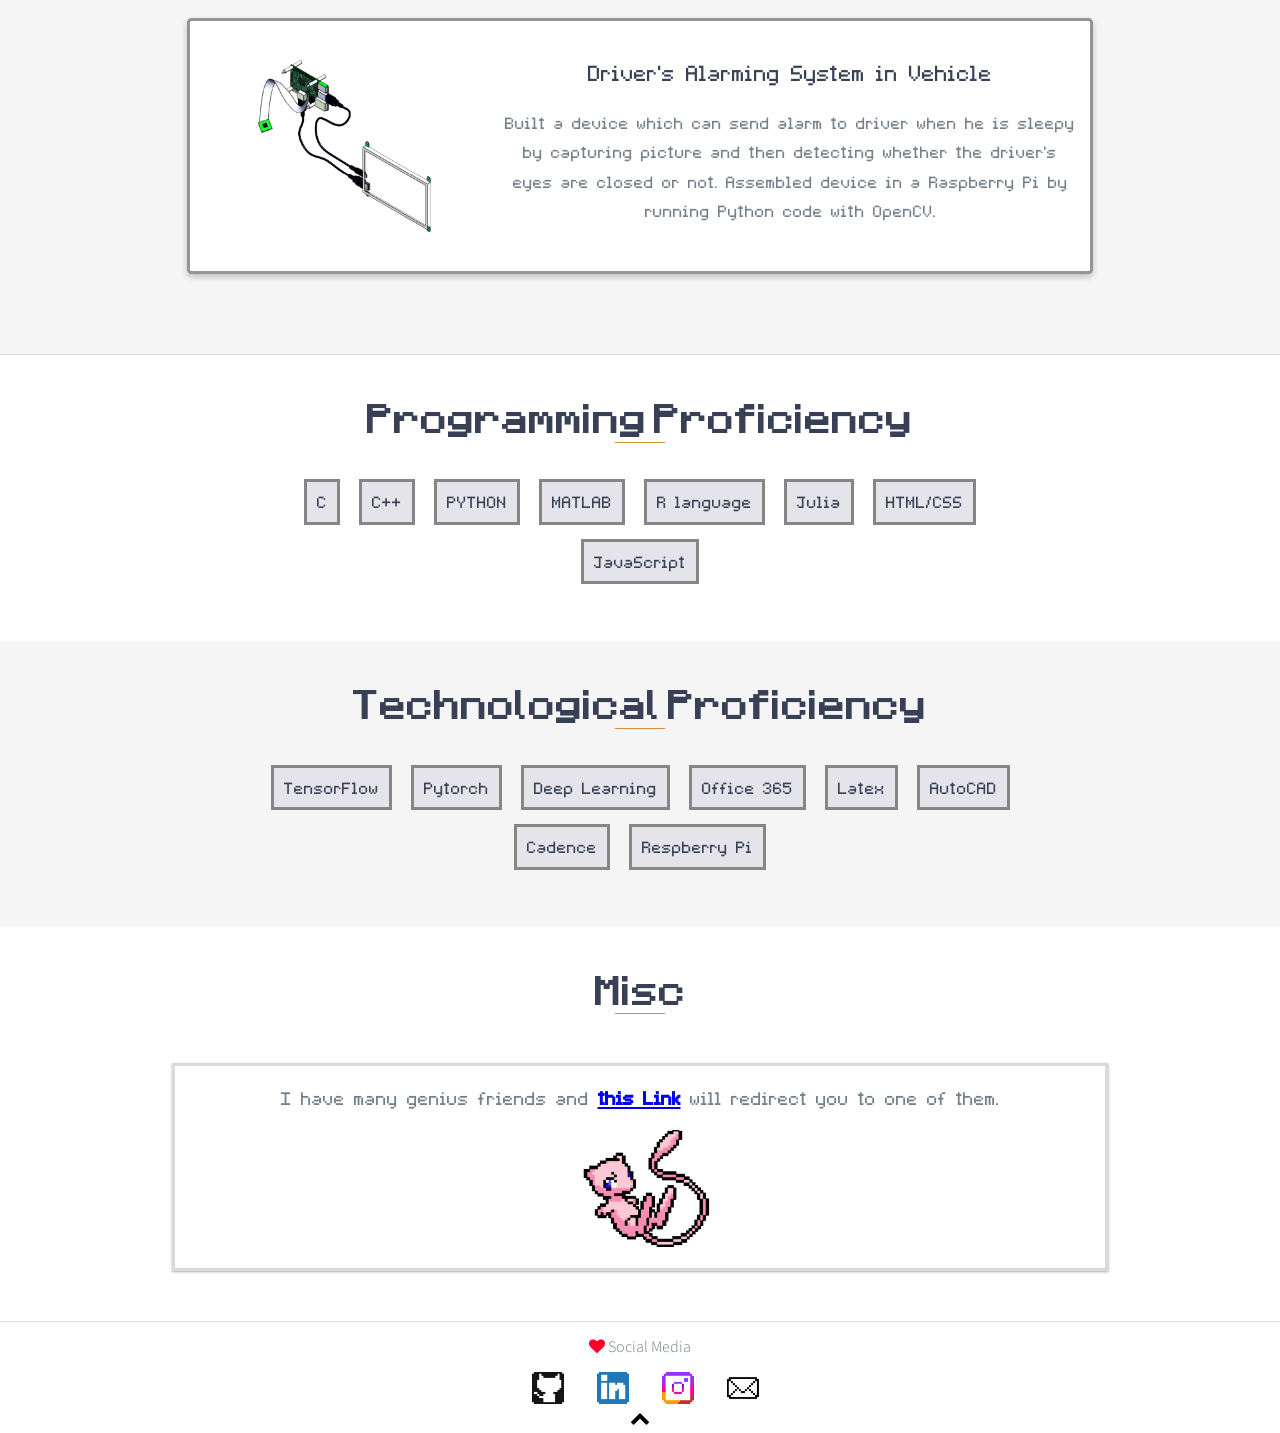
==== commit a935892a: "fix bugs" ====
--- a/JustForFun/index.html
+++ b/JustForFun/index.html
@@ -47,8 +47,10 @@
         </div>
       </span>
   </section>
-  <section id="about">
-    <h2 class="heading">About
+
+  <section id="about" >
+    <!-- style='padding-bottom: 10px;' -->
+    <h2 class="heading" >About
     </h2>
     <p> I am a second-year graduate student at University of Michigan in Computer Vision. My primary research interest lies in Computer Vision and Algorithms. Considering to pursue a PhD in the future.
     </p>
@@ -56,8 +58,10 @@
         onmouseover="this.src = 'images/self.jpg'; this.style = 'zoom:3%'"
         onmouseout="this.src = 'images/go.gif'; this.style = 'zoom:100%'" />
     </div> -->
+  </section>
 
-    <div align="center"><img id = 'mypic' src="images/go.gif" onclick = "mynext()" />
+    <div align="center"><img id = 'mypic' src="images/go.gif" style='width:70%; max-width: 500px; cursor: pointer;
+    transition: all 0.6s;' onclick = "mynext()" />
       <script>
         var flag = 0;
         function mynext() {
@@ -66,18 +70,18 @@
           img.blur();
           if (flag == 0) {
             img.src = "../images/self.jpg";
-            img.style = "zoom:3%";
+            img.style = "width:20%; max-width: 100px";
             flag = 1;
           }
           else {
             img.src = "images/go.gif";
-            img.style = "zoom:80%";
+            img.style = "width:70%; max-width: 500px";
             flag = 0;
           }
         }
       </script>
     </div>
-  </section>
+  
   <div id="education" class="background-alt">
     <h2 class="heading">Educational Background
     </h2>
--- a/JustForFun/assets/css/styles.css
+++ b/JustForFun/assets/css/styles.css
@@ -202,6 +202,7 @@
 font-family: myfont;
 }
 #about img{
+    display: block;
     cursor: pointer;
     transition: all 0.6s;
 }
@@ -209,6 +210,14 @@
     transform: scale(1.2);
 }
 
+#mypic {
+    cursor: pointer;
+    transition: all 0.6s;
+}
+
+#mypic :hover{
+    transform: scale(1.2);
+}
 /* education Section */
 #education {
 padding: 50px 15px;
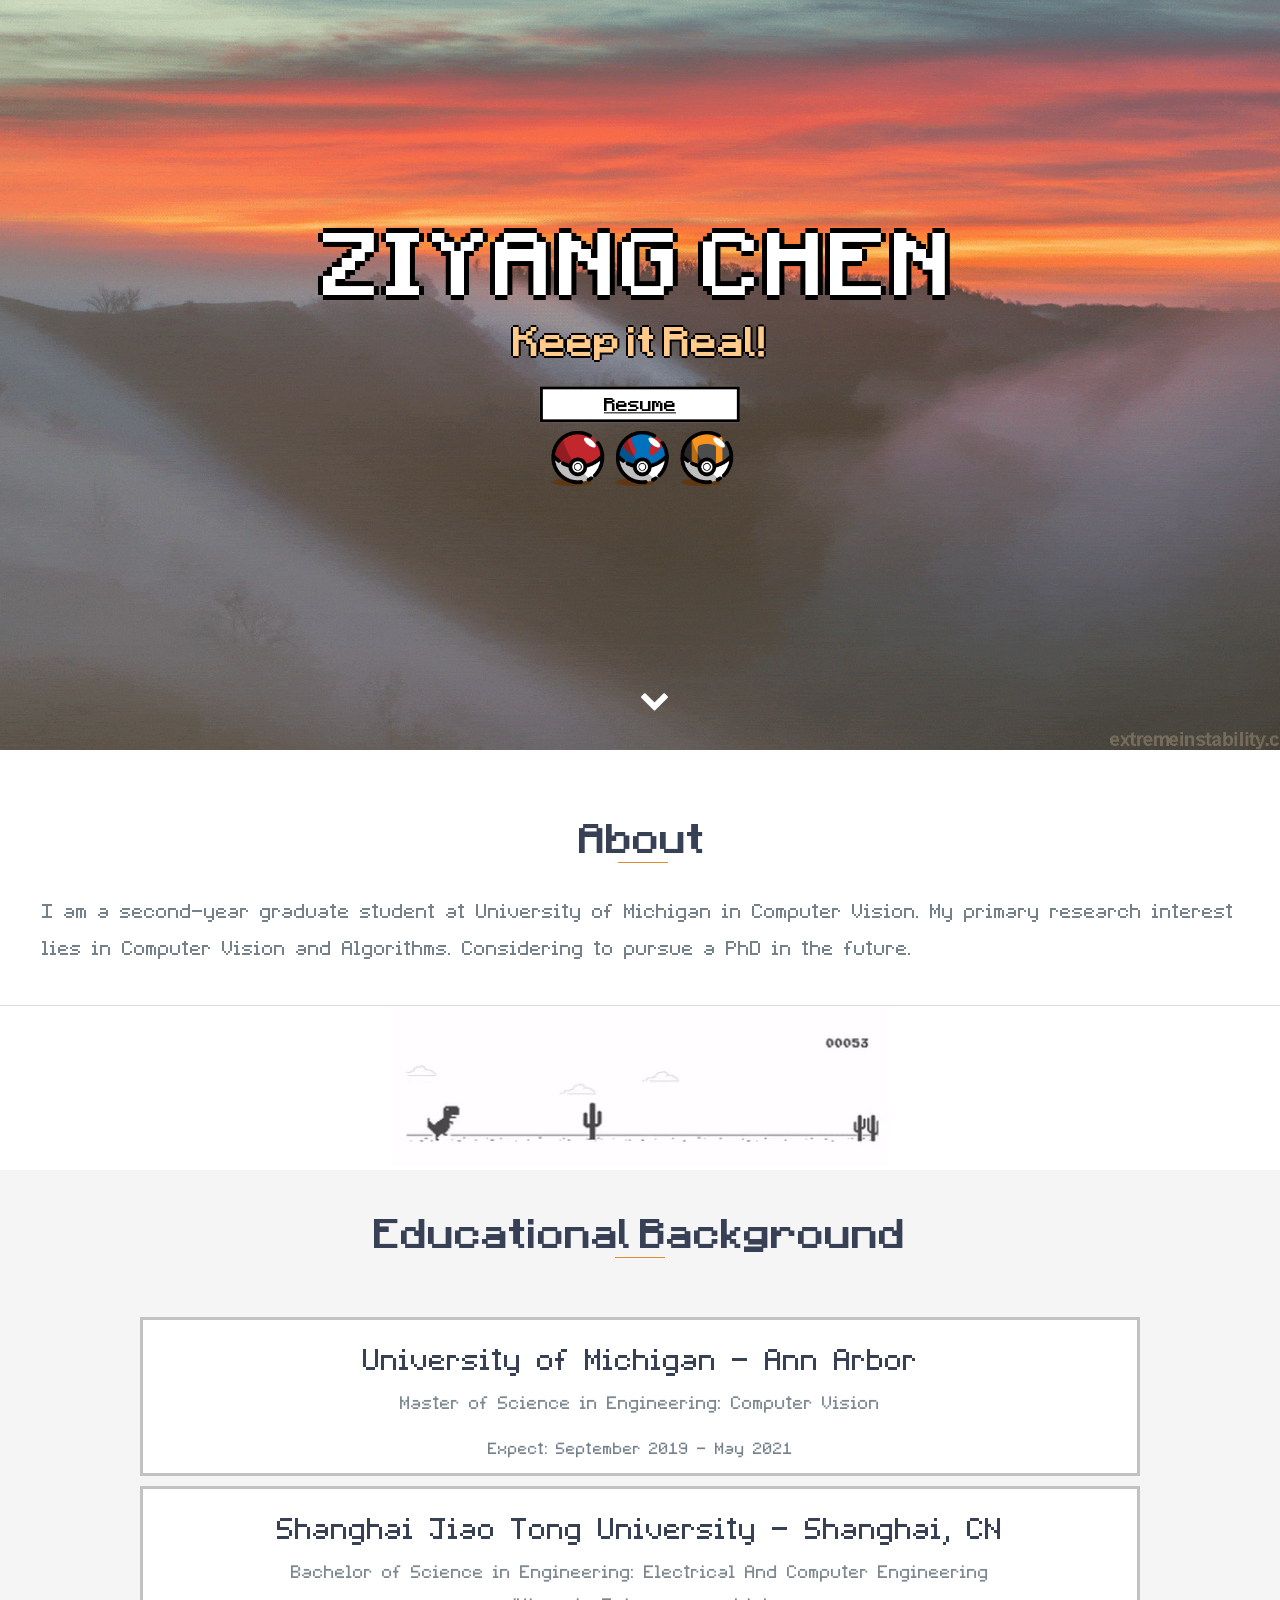
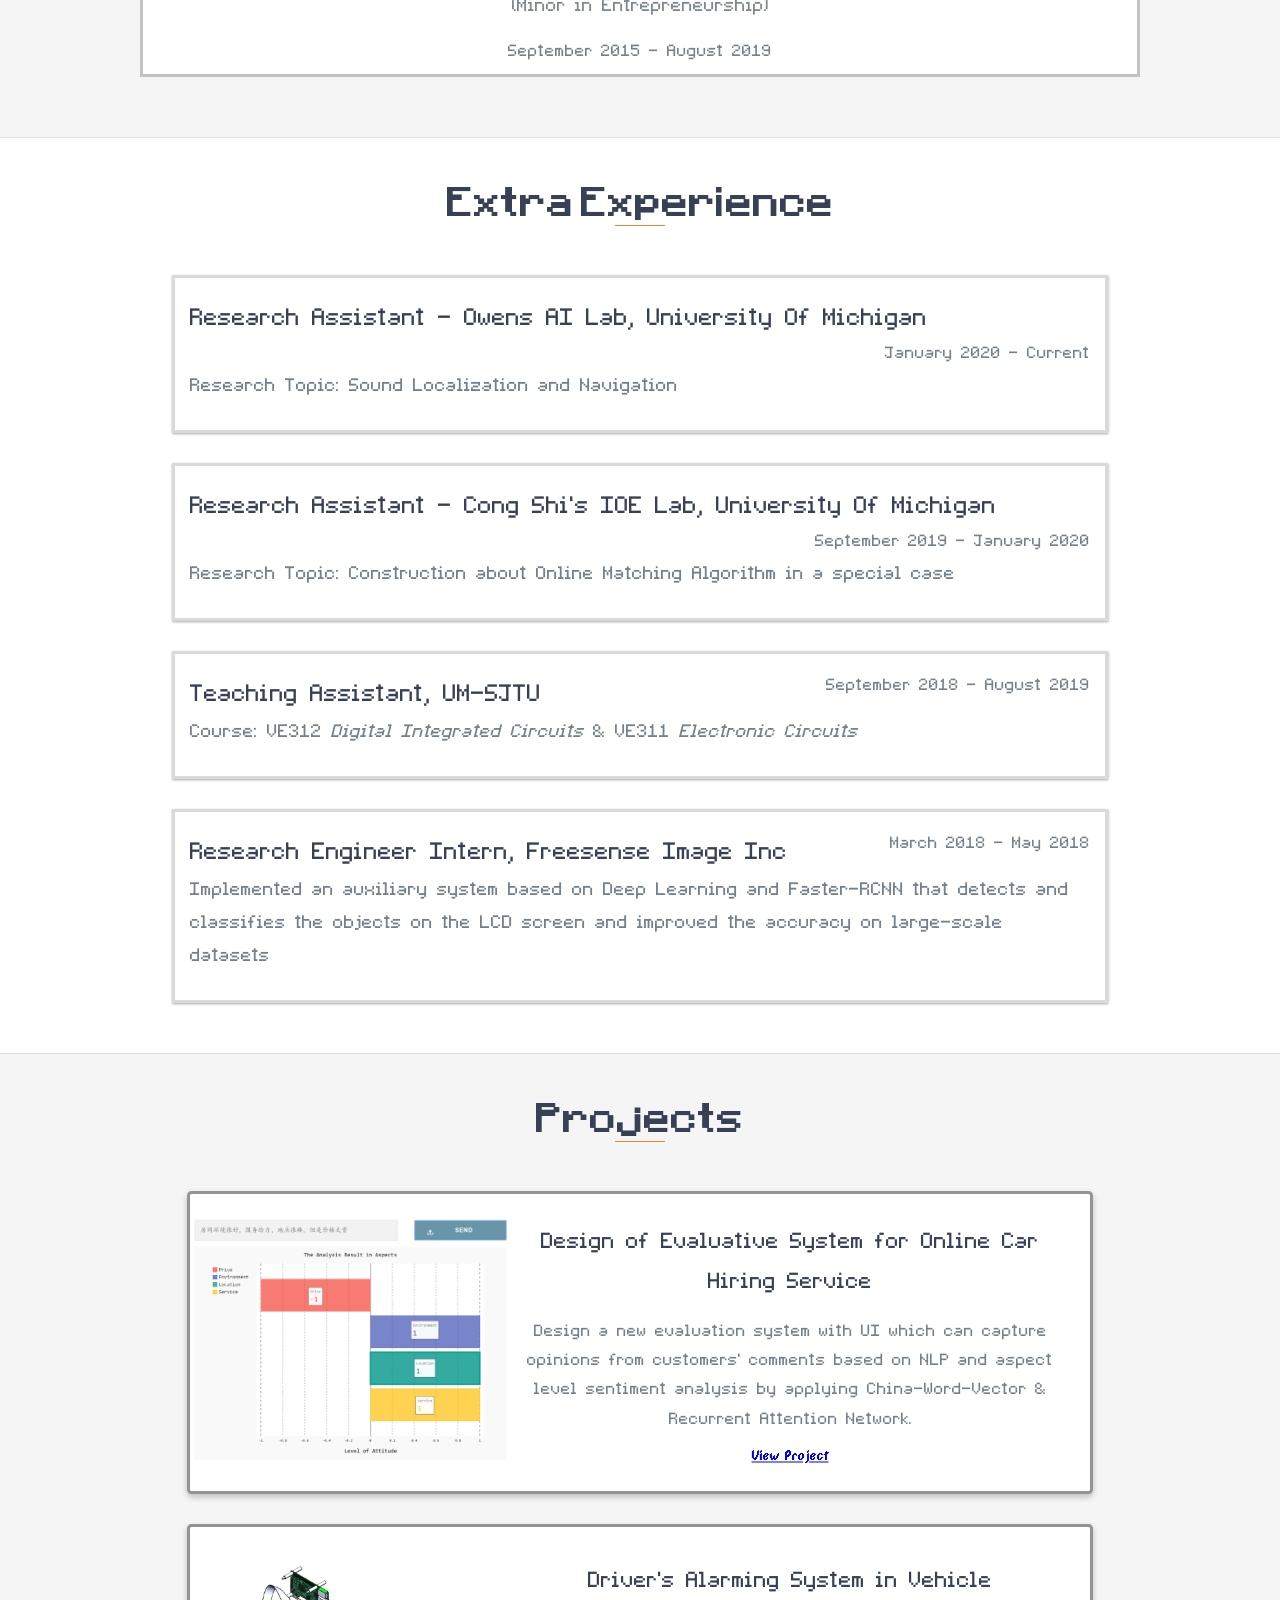
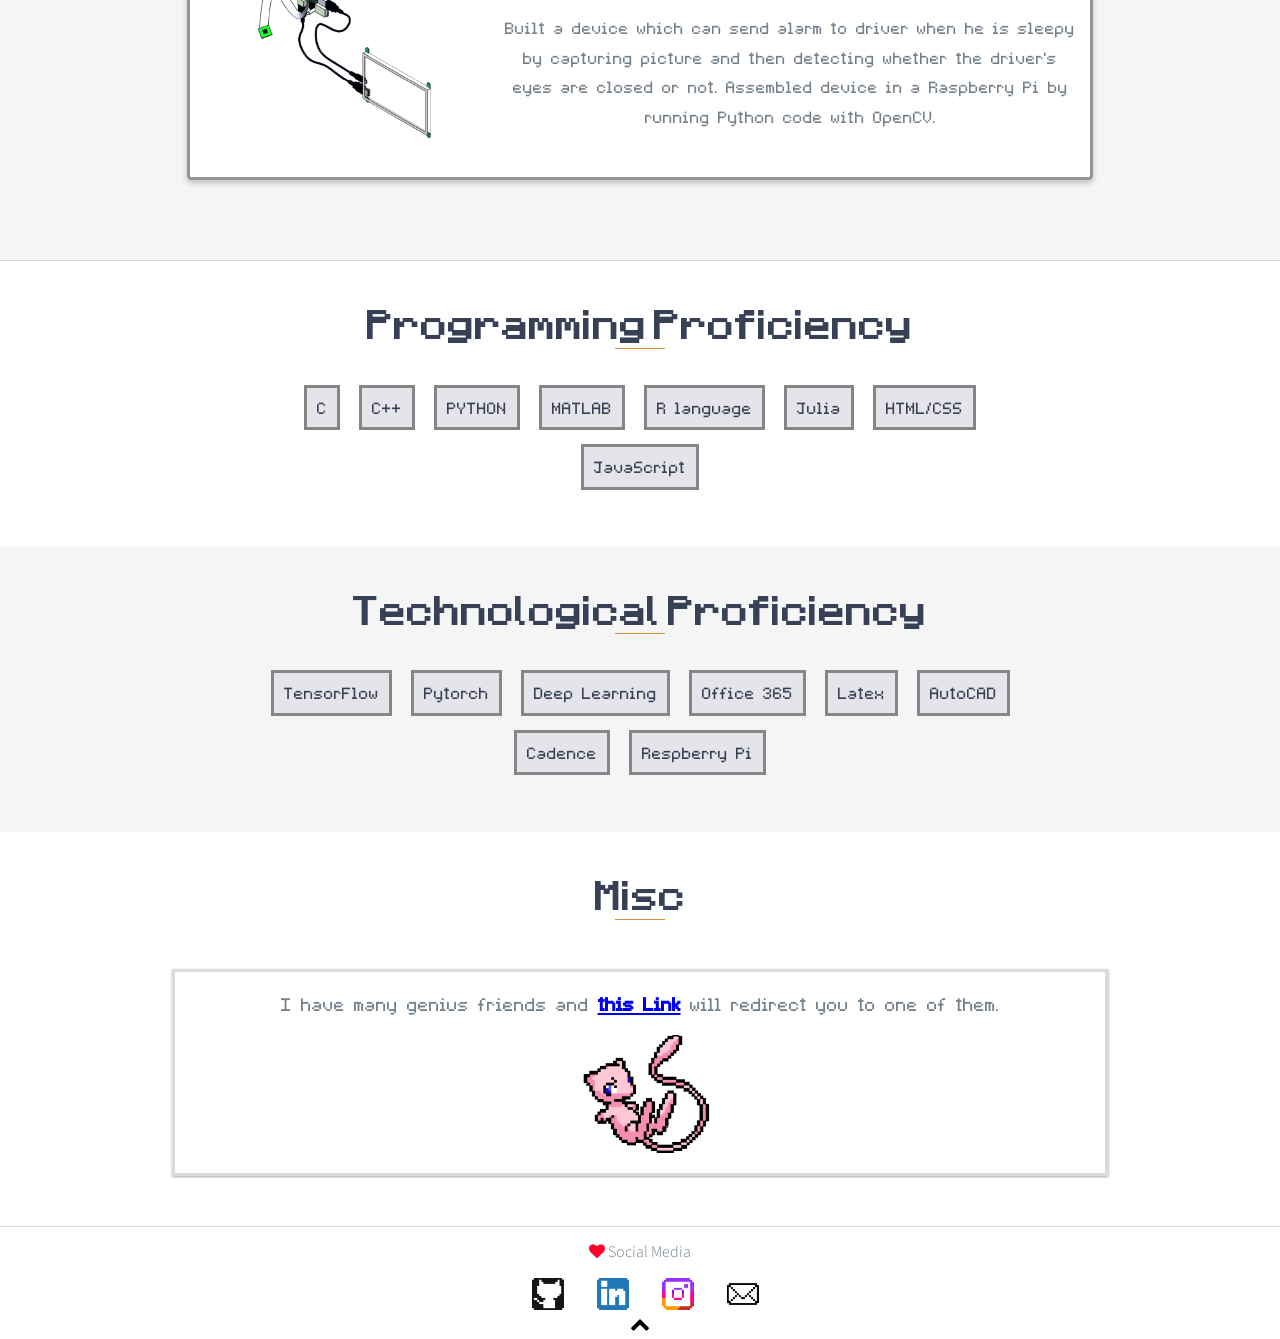
==== commit 4429b33b: "fix bugs" ====
--- a/JustForFun/index.html
+++ b/JustForFun/index.html
@@ -40,7 +40,7 @@
           <h2>Keep it Real!
           </h2>
           <br>
-          <div align="center"><a href="../docs/CV-Ziyang_Chen.pdf" class="btn"> Download Resume
+          <div align="center"><a href="../docs/CV-Ziyang_Chen.pdf" class="btn"> Resume
           </a></div>
           <div align="center"><img src="images/balls.png" style="zoom:30%" alt = "pic" /></div>
         </div>
@@ -48,8 +48,8 @@
       </span>
   </section>
 
-  <section id="about" >
-    <!-- style='padding-bottom: 10px;' -->
+  <section id="about" style='padding-bottom: 10px;'>
+    <!--  -->
     <h2 class="heading" >About
     </h2>
     <p> I am a second-year graduate student at University of Michigan in Computer Vision. My primary research interest lies in Computer Vision and Algorithms. Considering to pursue a PhD in the future.
@@ -137,7 +137,7 @@
       </h4>
     </div>
     <div class="x-education-block shadow">
-      <h3>Software Development Engineer Intern, Freesense Image Inc
+      <h3>Research Engineer Intern, Freesense Image Inc
       </h3>
       <span class="x-education-date">March 2018 - May 2018
       </span>
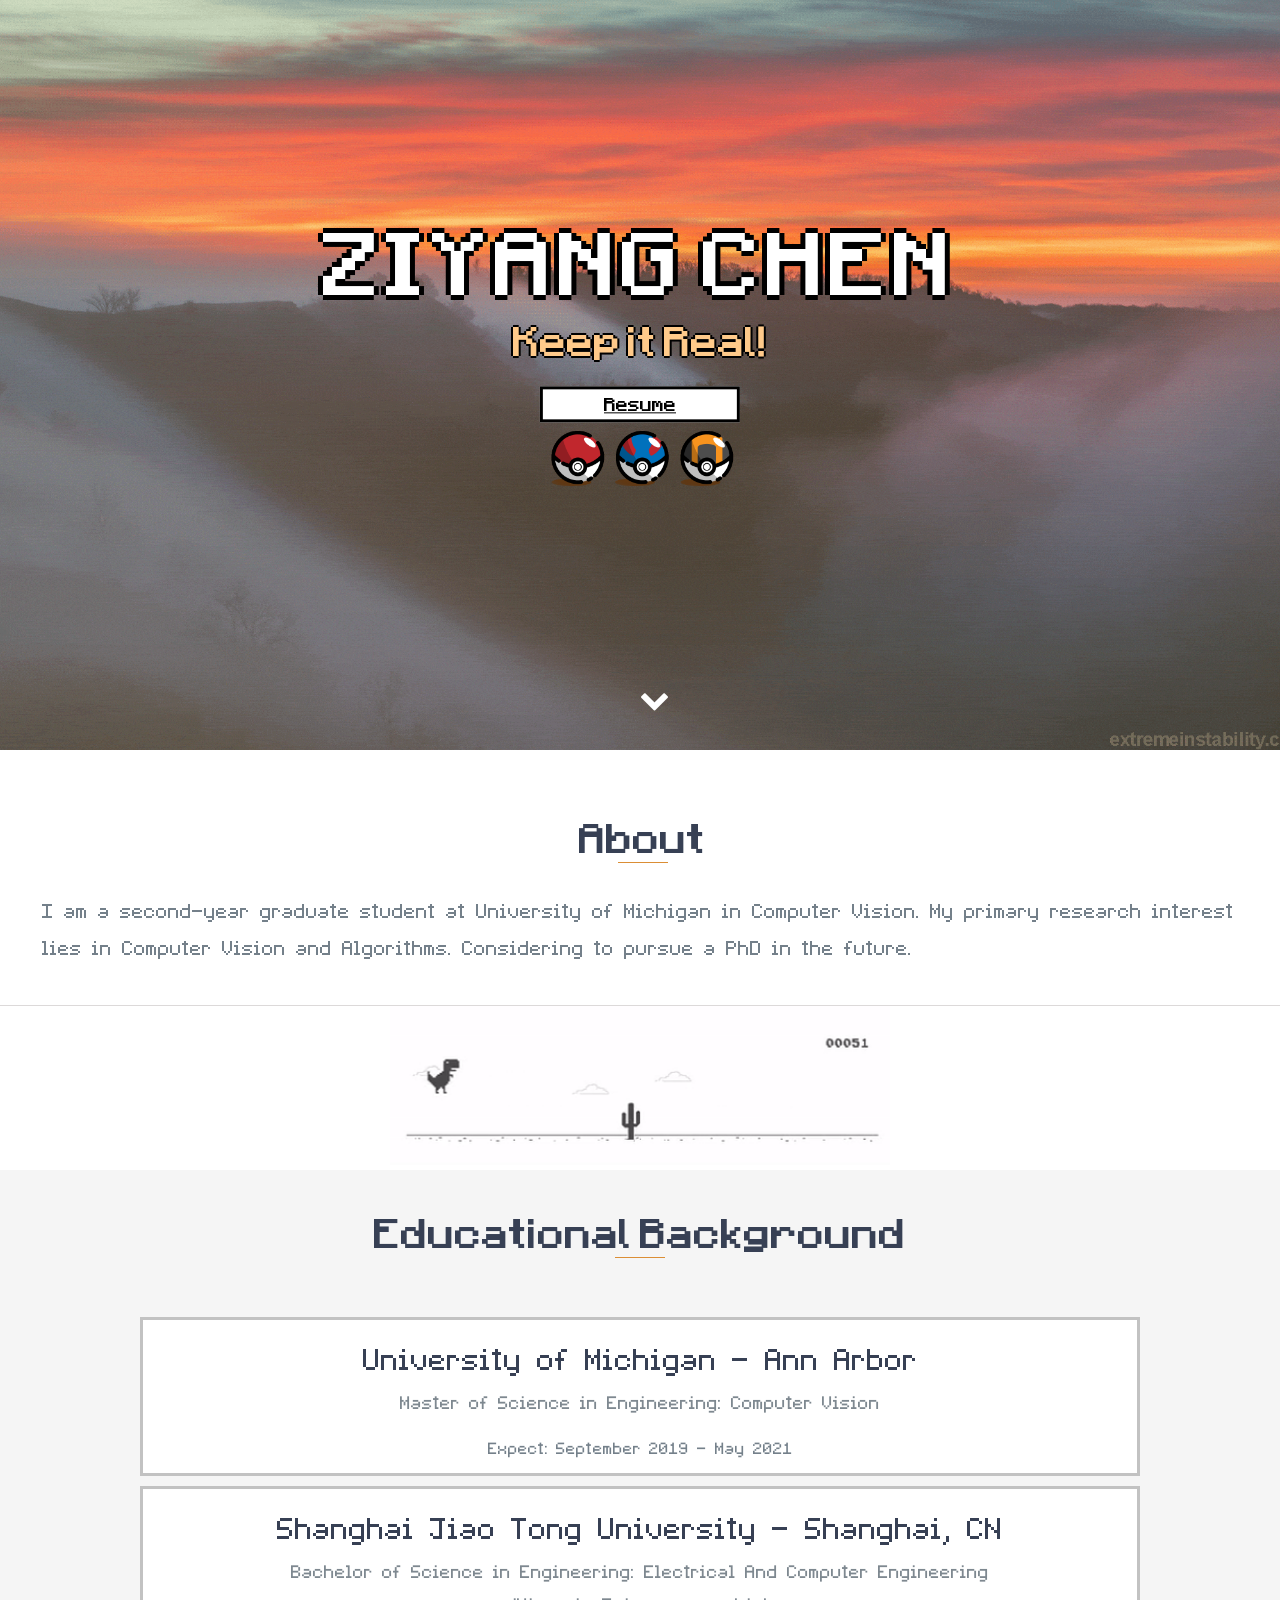
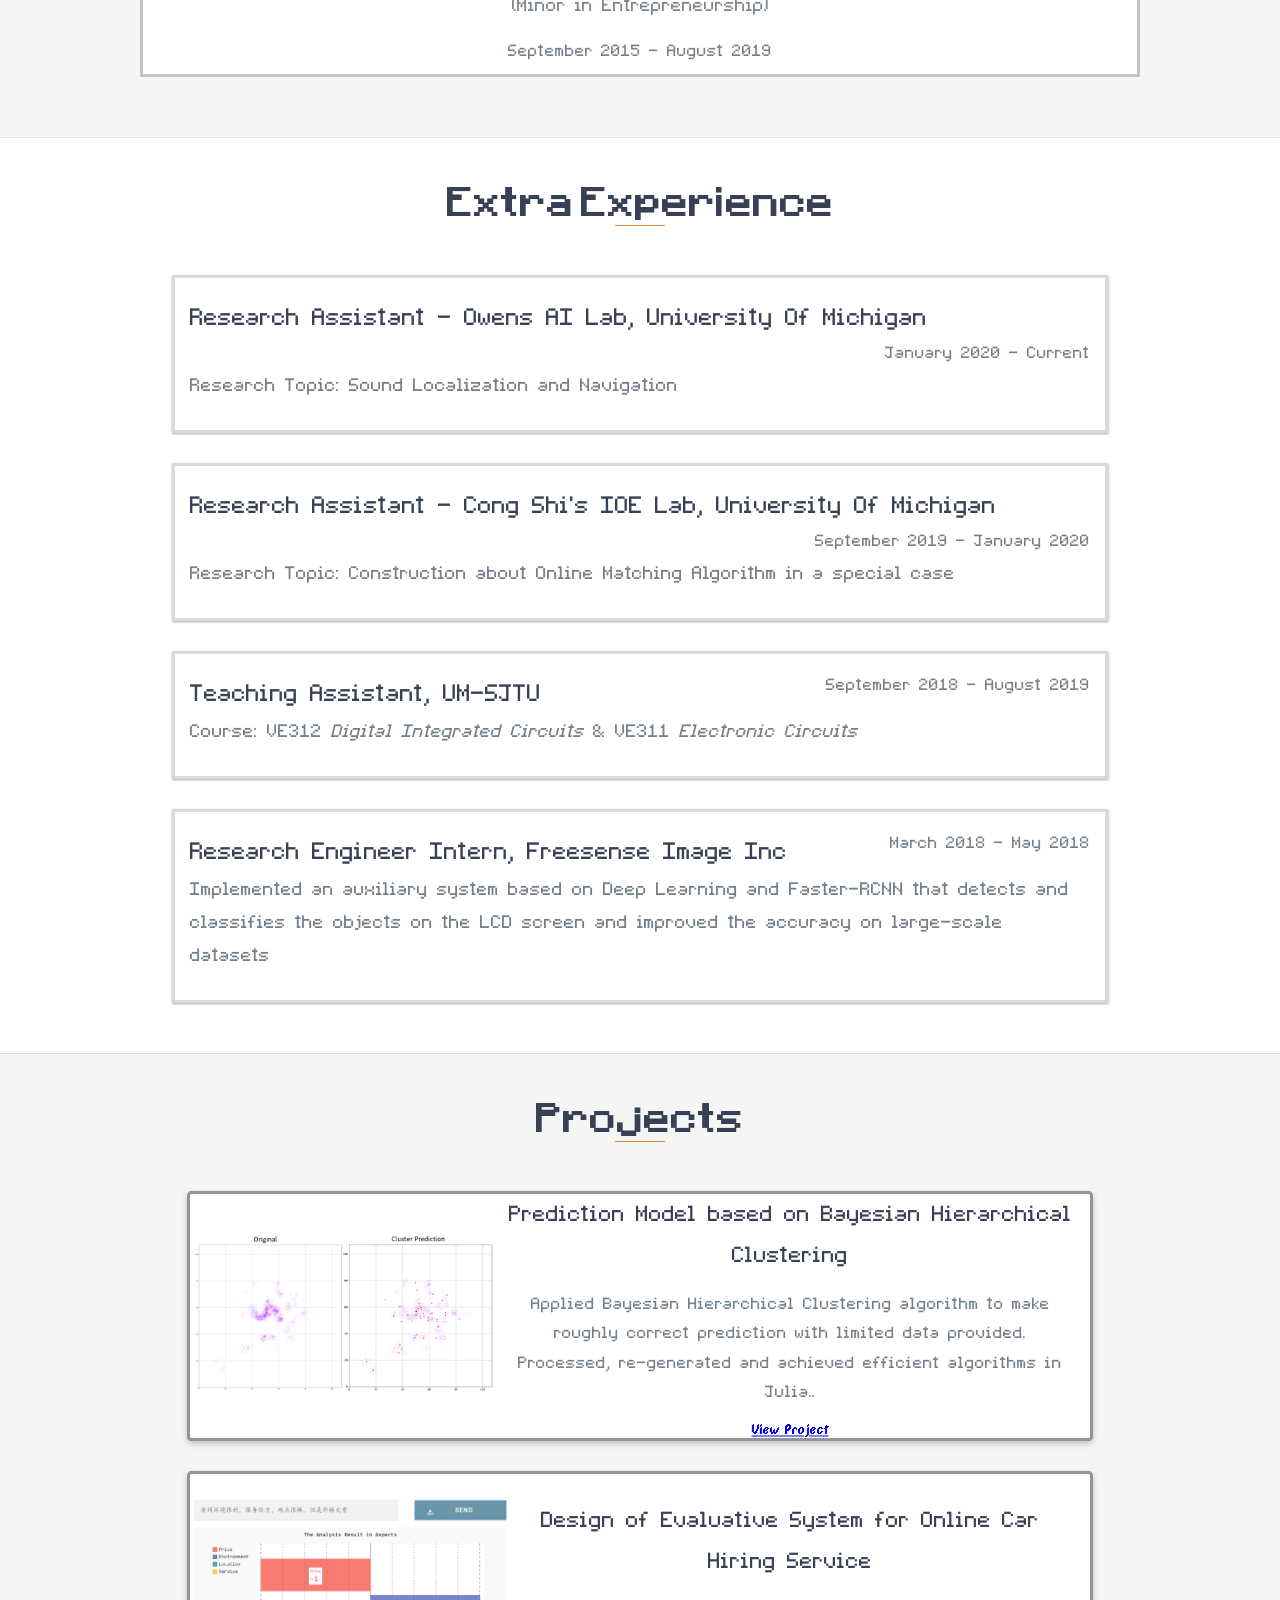
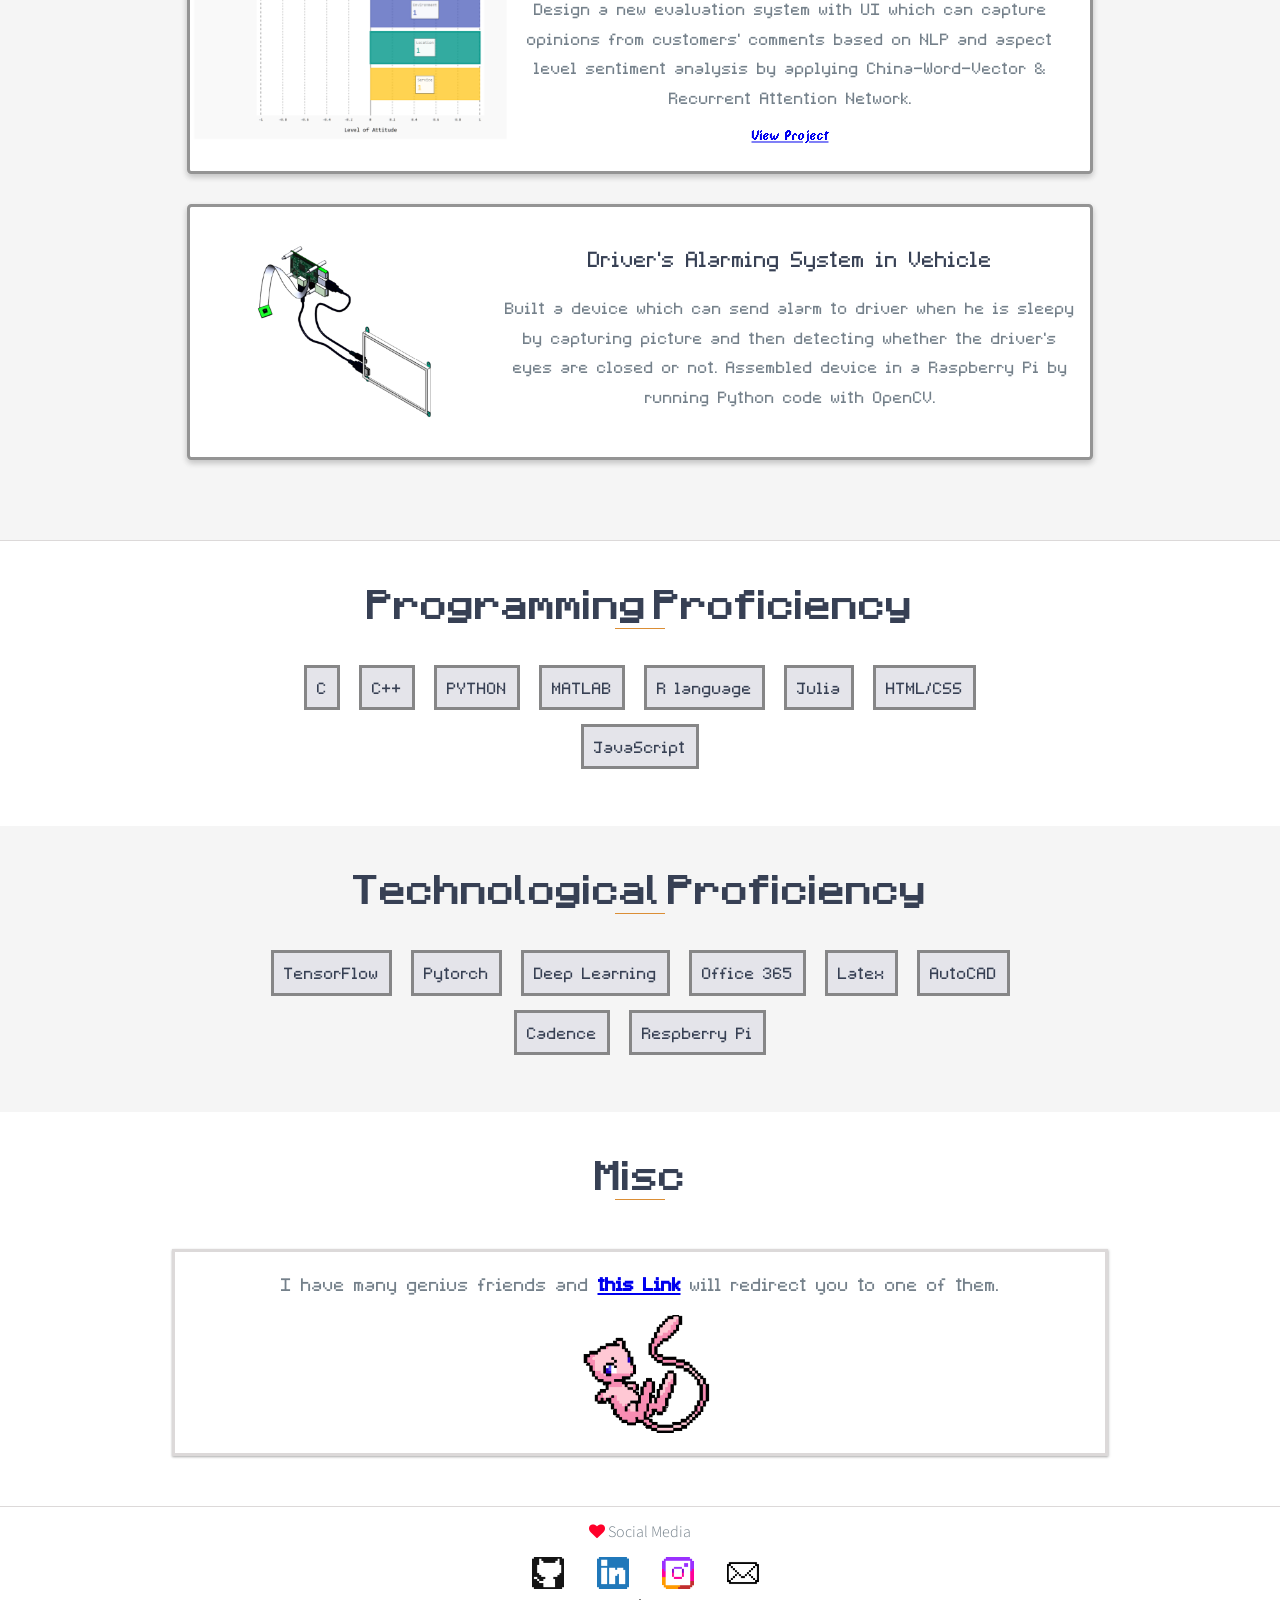
==== commit f3e85def: "fix bugs" ====
--- a/JustForFun/index.html
+++ b/JustForFun/index.html
@@ -152,6 +152,20 @@
       <div class="row">
         <div class="project shadow-large">
           <div class="project-image">
+            <img src="../images/ve414.png" style="zoom:20%; padding-top: 200px; padding-bottom: 200px;" alt="Capstone" />
+          </div>
+          <div class="project-info">
+            <h3>Prediction Model based on Bayesian Hierarchical Clustering
+            </h3>
+            <p>Applied Bayesian Hierarchical Clustering algorithm to make roughly correct prediction with limited data provided.
+            Processed, re-generated and achieved efficient algorithms in Julia..
+            </p>
+            <a href="../docs/VE414_poster.pdf">View Project
+            </a>
+          </div>
+        </div>
+        <div class="project shadow-large">
+          <div class="project-image">
             <img src="../images/capstone.png" style="zoom:22%; padding-top: 100px; padding-bottom: 100px;" alt="Capstone" />
           </div>
           <div class="project-info">
